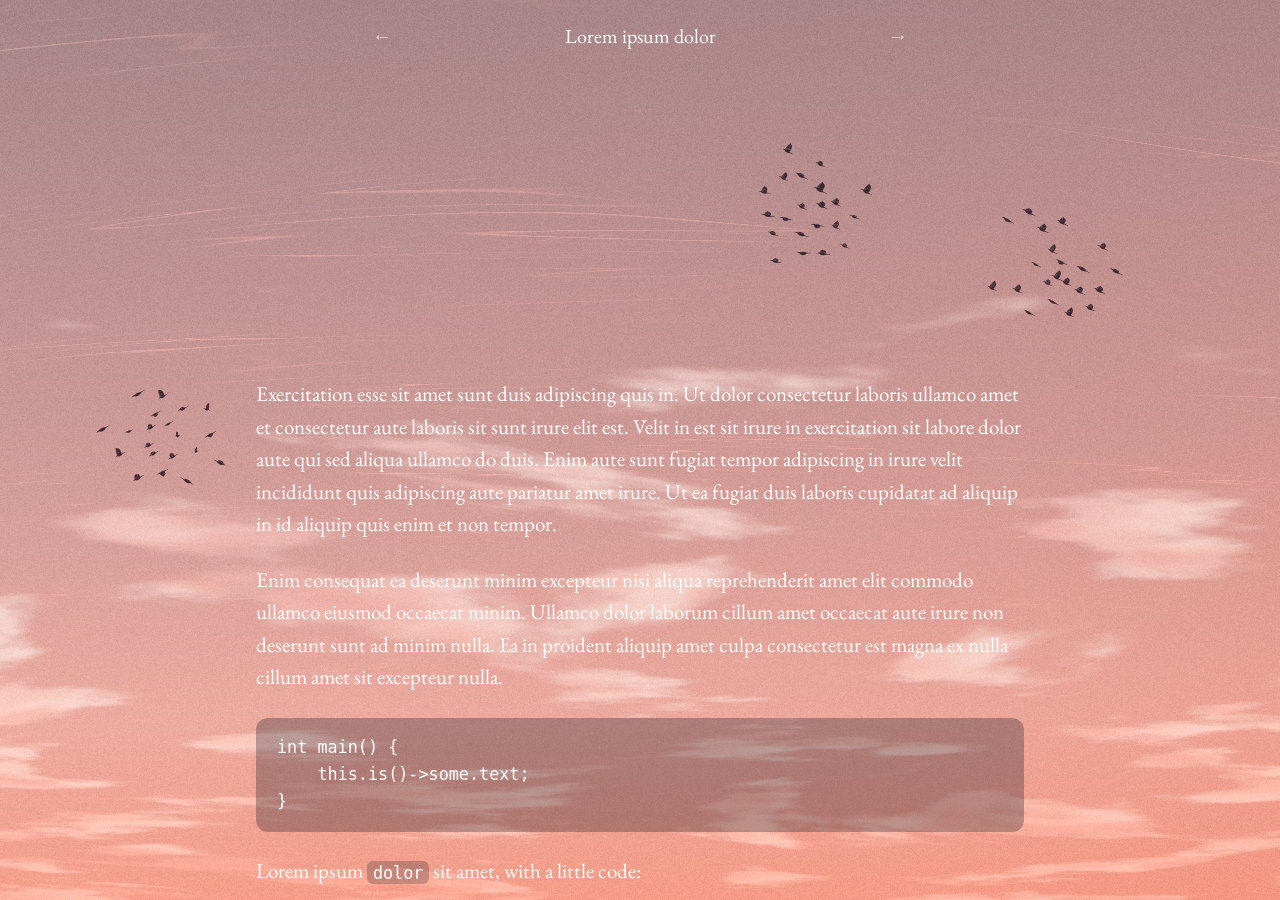
==== blog/index.html @ acec7a1c "Deploy portfolio-v2 jjkg07/portfolio-v2@3bf7c4ef46c7df747ea9081cf899281e33604df8" ====
<!DOCTYPE html><html lang="en" data-astro-cid-ly3yutsw><head><meta charset="utf-8"><meta name="viewport" content="width=device-width, initial-scale=1, viewport-fit=cover"><meta name="color-scheme" content="light dark"><link rel="icon" type="image/svg+xml" href="/favicon.svg"><!-- "Add to Home Screen" opens full-screen, drawing under a translucent status bar --><link rel="manifest" href="/manifest.webmanifest"><link rel="apple-touch-icon" href="/apple-touch-icon.png"><meta name="mobile-web-app-capable" content="yes"><meta name="apple-mobile-web-app-capable" content="yes"><meta name="apple-mobile-web-app-status-bar-style" content="black-translucent"><meta name="apple-mobile-web-app-title" content="Jasper"><style>@font-face{font-family:"EB Garamond-7cb38077329c6163";src:url("/_astro/fonts/41de22eb71a1934d.woff2") format("woff2");font-display:swap;unicode-range:U+0000-00FF,U+0131,U+0152-0153,U+02BB-02BC,U+02C6,U+02DA,U+02DC,U+0304,U+0308,U+0329,U+2000-206F,U+20AC,U+2122,U+2191,U+2193,U+2212,U+2215,U+FEFF,U+FFFD;font-weight:400 800;font-style:normal;}@font-face{font-family:"EB Garamond-7cb38077329c6163";src:url("/_astro/fonts/c1935e98715289b3.woff2") format("woff2");font-display:swap;unicode-range:U+0000-00FF,U+0131,U+0152-0153,U+02BB-02BC,U+02C6,U+02DA,U+02DC,U+0304,U+0308,U+0329,U+2000-206F,U+20AC,U+2122,U+2191,U+2193,U+2212,U+2215,U+FEFF,U+FFFD;font-weight:400 800;font-style:italic;}@font-face{font-family:"EB Garamond-7cb38077329c6163 fallback: Times New Roman";src:local("Times New Roman");font-display:swap;font-weight:400 800;font-style:normal;size-adjust:94.7692%;ascent-override:106.2581%;descent-override:31.4448%;line-gap-override:0%;}@font-face{font-family:"EB Garamond-7cb38077329c6163 fallback: Times New Roman";src:local("Times New Roman");font-display:swap;font-weight:400 800;font-style:italic;size-adjust:94.7692%;ascent-override:106.2581%;descent-override:31.4448%;line-gap-override:0%;}:root{--font-garamond:"EB Garamond-7cb38077329c6163","EB Garamond-7cb38077329c6163 fallback: Times New Roman",Georgia,serif;}</style><link rel="preload" href="/_astro/fonts/41de22eb71a1934d.woff2" as="font" type="font/woff2" crossorigin><link rel="preload" href="/_astro/fonts/c1935e98715289b3.woff2" as="font" type="font/woff2" crossorigin><title>Lorem ipsum dolor · Jasper</title><!-- pages swap in place, so the sky keeps running underneath the blog --><meta name="astro-view-transitions-enabled" content="true"><meta name="astro-view-transitions-fallback" content="animate"><script type="module" src="/_astro/ClientRouter.astro_astro_type_script_index_0_lang.CKq7OsbX.js"></script><link rel="stylesheet" href="/_astro/Blog.B3PLvsw6.css"><style>@keyframes astroFadeInOut{0%{opacity:1}to{opacity:0}}@keyframes astroFadeIn{0%{opacity:0;mix-blend-mode:plus-lighter}to{opacity:1;mix-blend-mode:plus-lighter}}@keyframes astroFadeOut{0%{opacity:1;mix-blend-mode:plus-lighter}to{opacity:0;mix-blend-mode:plus-lighter}}@keyframes astroSlideFromRight{0%{transform:translate(100%)}}@keyframes astroSlideFromLeft{0%{transform:translate(-100%)}}@keyframes astroSlideToRight{to{transform:translate(100%)}}@keyframes astroSlideToLeft{to{transform:translate(-100%)}}@media (prefers-reduced-motion){::view-transition-group(*),::view-transition-old(*),::view-transition-new(*),[data-astro-transition-scope]{animation:none!important}}.astro-route-announcer{clip:rect(0 0 0 0);clip-path:inset(50%);white-space:nowrap;width:1px;height:1px;position:absolute;top:0;left:0;overflow:hidden}:root{--bg:255 255 255;--fg:0 0 0;--cloud:128 128 128;--tuck:0px}@media (pointer:coarse){:root{--tuck:80px}}@media (display-mode:standalone){:root{--tuck:0px}}@media (prefers-color-scheme:dark){:root{--bg:0 0 0;--fg:255 255 255;--cloud:156 156 156}}*,:before,:after{box-sizing:border-box;margin:0}html,body{overscroll-behavior:none;height:100%;overflow:hidden}body{height:calc(100lvh + 2 * var(--tuck));background:var(--sky-top,rgb(var(--bg)));color:rgb(var(--fg));touch-action:none;-webkit-font-smoothing:antialiased;font-family:ui-monospace,SF Mono,Menlo,monospace;position:relative}#scene{width:100%;height:100%;display:block;position:absolute;inset:0}.knobs{z-index:10;background:rgb(var(--bg));border:1px solid rgb(var(--fg));user-select:none;gap:.875rem;max-height:calc(100dvh - 2rem);padding:.625rem .75rem;font-size:.6875rem;display:grid;position:fixed;top:1rem;right:1rem;overflow-y:auto}.knobs section{gap:.375rem;display:grid}.knobs label{grid-template-columns:4.5rem 8rem 2.75rem;align-items:center;gap:.5rem;display:grid}.knobs input{accent-color:rgb(var(--fg))}.knobs output{text-align:right;font-variant-numeric:tabular-nums}.knobs-actions{gap:.5rem;margin-top:.25rem;display:flex}.knobs-tip{z-index:11;background:rgb(var(--fg));max-width:16rem;color:rgb(var(--bg));pointer-events:none;padding:.375rem .5rem;font-size:.6875rem;line-height:1.4;position:fixed}.knobs button{font:inherit;color:inherit;border:1px solid rgb(var(--fg));cursor:pointer;background:0 0;padding:.125rem .5rem}.home[data-astro-cid-ly3yutsw]{pointer-events:none;text-align:center;color:#fff;font-family:var(--font-garamond);place-content:center;justify-items:center;gap:1.25rem;display:grid;position:fixed;inset:0}.reading[data-astro-cid-ly3yutsw] .home[data-astro-cid-ly3yutsw]{visibility:hidden}h1[data-astro-cid-ly3yutsw]{user-select:none;font-size:1.5rem;font-weight:400}nav[data-astro-cid-ly3yutsw]{flex-direction:column;align-items:center;gap:.375rem;font-size:1.125rem;display:flex}a[data-astro-cid-ly3yutsw]{color:inherit;pointer-events:auto;text-decoration:none;position:relative}a[data-astro-cid-ly3yutsw]:after{content:"";transform-origin:100%;background:currentColor;height:1px;transition:transform .3s cubic-bezier(.65,0,.35,1);position:absolute;bottom:.0625rem;left:0;right:0;transform:scaleX(0)}a[data-astro-cid-ly3yutsw]:hover:after,a[data-astro-cid-ly3yutsw]:focus-visible:after{transform-origin:0;transform:scaleX(1)}a[data-astro-cid-ly3yutsw]:focus-visible{outline:none}
</style></head><body class="reading" data-astro-cid-ly3yutsw><canvas data-astro-transition-persist="astro-kggd7stt-1" id="scene" aria-hidden="true" data-astro-cid-ly3yutsw></canvas><main class="home" inert data-astro-cid-ly3yutsw><h1 data-astro-cid-ly3yutsw>Hi, I'm Jasper</h1><nav data-astro-cid-ly3yutsw><a href="/blog" data-astro-cid-ly3yutsw>Blog</a><a href="/about" data-astro-cid-ly3yutsw>About</a></nav></main><div class="blog" data-astro-cid-63zyyhnh><div class="scroller" data-astro-cid-63zyyhnh><article data-astro-cid-63zyyhnh><p>Exercitation esse sit amet sunt duis adipiscing quis in. Ut dolor consectetur laboris ullamco amet et consectetur aute laboris sit sunt irure elit est. Velit in est sit irure in exercitation sit labore dolor aute qui sed aliqua ullamco do duis. Enim aute sunt fugiat tempor adipiscing in irure velit incididunt quis adipiscing aute pariatur amet irure. Ut ea fugiat duis laboris cupidatat ad aliquip in id aliquip quis enim et non tempor.</p>
<p>Enim consequat ea deserunt minim excepteur nisi aliqua reprehenderit amet elit commodo ullamco eiusmod occaecat minim. Ullamco dolor laborum cillum amet occaecat aute irure non deserunt sunt ad minim nulla. Ea in proident aliquip amet culpa consectetur est magna ex nulla cillum amet sit excepteur nulla.</p>
<pre class="language-c++" data-language="c++"><code class="language-c++">int main() {
    this.is()-&gt;some.text;
}</code></pre>
<p>Lorem ipsum <code>dolor</code> sit amet, with a little code:</p>
<pre class="language-ts" data-language="ts"><code class="language-ts"><span class="token comment">// eases toward the target hour, then holds</span>
<span class="token keyword">export</span> <span class="token keyword">function</span> <span class="token function">sweep</span><span class="token punctuation">(</span>from<span class="token operator">:</span> <span class="token builtin">number</span><span class="token punctuation">,</span> to<span class="token operator">:</span> <span class="token builtin">number</span><span class="token punctuation">,</span> rate <span class="token operator">=</span> <span class="token number">0.42</span><span class="token punctuation">)</span> <span class="token punctuation">{</span>
  <span class="token keyword">let</span> left <span class="token operator">=</span> <span class="token punctuation">(</span><span class="token punctuation">(</span><span class="token punctuation">(</span>to <span class="token operator">-</span> from<span class="token punctuation">)</span> <span class="token operator">%</span> <span class="token number">24</span><span class="token punctuation">)</span> <span class="token operator">+</span> <span class="token number">24</span><span class="token punctuation">)</span> <span class="token operator">%</span> <span class="token number">24</span><span class="token punctuation">;</span>
  <span class="token keyword">return</span> <span class="token punctuation">(</span>dt<span class="token operator">:</span> <span class="token builtin">number</span><span class="token punctuation">)</span> <span class="token operator">=&gt;</span> <span class="token punctuation">{</span>
    left <span class="token operator">=</span> Math<span class="token punctuation">.</span><span class="token function">max</span><span class="token punctuation">(</span><span class="token number">0</span><span class="token punctuation">,</span> left <span class="token operator">-</span> dt <span class="token operator">*</span> rate<span class="token punctuation">)</span><span class="token punctuation">;</span>
    <span class="token keyword">return</span> <span class="token template-string"><span class="token template-punctuation string">`</span><span class="token interpolation"><span class="token interpolation-punctuation punctuation">${</span><span class="token punctuation">(</span>to <span class="token operator">-</span> left<span class="token punctuation">)</span><span class="token punctuation">.</span><span class="token function">toFixed</span><span class="token punctuation">(</span><span class="token number">2</span><span class="token punctuation">)</span><span class="token interpolation-punctuation punctuation">}</span></span><span class="token string">h</span><span class="token template-punctuation string">`</span></span><span class="token punctuation">;</span>
  <span class="token punctuation">}</span><span class="token punctuation">;</span>
<span class="token punctuation">}</span></code></pre>
<pre class="language-css" data-language="css"><code class="language-css"><span class="token selector">.blog pre</span> <span class="token punctuation">{</span>
  <span class="token property">border-radius</span><span class="token punctuation">:</span> 0.75rem<span class="token punctuation">;</span>
  <span class="token property">background</span><span class="token punctuation">:</span> <span class="token function">rgb</span><span class="token punctuation">(</span>12 16 30 / 0.28<span class="token punctuation">)</span><span class="token punctuation">;</span>
<span class="token punctuation">}</span></code></pre>
<p>Sunt nisi aliqua pariatur nostrud deserunt cillum veniam ipsum est aliquip veniam eiusmod voluptate elit ea sit. Aliqua sed sint et exercitation exercitation anim officia ea consectetur eiusmod nisi exercitation aute magna deserunt sed sunt laboris. Pariatur ullamco veniam fugiat deserunt nostrud laborum labore do consectetur tempor. Cillum labore lorem ea culpa in tempor dolore aliqua lorem. Duis quis voluptate irure ad est sed nulla qui commodo est voluptate esse. Mollit officia cupidatat est officia fugiat proident aute exercitation exercitation exercitation exercitation adipiscing ex? Incididunt amet ut nisi eiusmod elit minim.</p>
<p>Lorem irure do duis adipiscing est quis voluptate. Officia ut voluptate nostrud do velit dolore laborum. Quis ex elit elit qui ea aliquip ex ex enim consectetur do adipiscing sint minim sint.</p>
<p>Eiusmod consequat ipsum ut est est consequat quis do nulla duis anim ipsum occaecat consequat enim esse officia. Qui dolore consequat quis anim eiusmod veniam cupidatat labore duis duis cupidatat commodo minim velit labore voluptate proident. Et sunt exercitation sint proident labore incididunt consequat ea veniam excepteur ipsum ipsum non magna ex dolore incididunt nulla. Nisi proident id excepteur veniam laborum quis consectetur labore adipiscing labore ex. Ut ex voluptate mollit voluptate culpa lorem ex anim esse veniam proident. Elit anim nostrud non pariatur occaecat incididunt ex deserunt tempor laboris non velit minim consectetur proident est?</p>
<h2 id="exercitation-sint-est">Exercitation sint est</h2>
<p>Eiusmod eiusmod sed ipsum do in mollit aliquip proident esse do voluptate sunt reprehenderit ex cillum id veniam. Aute sed ipsum lorem proident excepteur esse adipiscing consequat sint id sed laboris officia incididunt. Dolore ut aliqua commodo et occaecat in.</p>
<p>Ullamco culpa sed sit anim sint veniam mollit aliquip cillum in sunt mollit consequat ullamco. Duis do consequat commodo ipsum officia nisi cupidatat tempor. Cupidatat proident do tempor do ex voluptate. Sit ad fugiat consequat consequat aute ex non cupidatat adipiscing deserunt aute sit et incididunt. Cupidatat adipiscing commodo nisi aute ipsum occaecat.</p>
<p>Voluptate commodo reprehenderit commodo incididunt nulla magna nisi commodo duis proident ex. Nulla consequat deserunt deserunt est id dolore id aute mollit. Sed ullamco elit exercitation nisi ad amet cillum et laboris amet ut cillum enim. Do est pariatur esse cillum quis do dolore deserunt sed laborum aliquip labore sint est adipiscing exercitation deserunt ea. Culpa labore eiusmod pariatur laboris commodo exercitation minim ullamco incididunt veniam ad consectetur excepteur quis ipsum minim. Nisi pariatur ipsum nostrud minim consequat voluptate aliqua commodo laborum amet elit anim non.</p>
<p>Dolore magna dolor mollit cupidatat tempor magna occaecat. Qui anim fugiat sunt est dolore exercitation do duis anim commodo irure ea. Magna sit proident nulla tempor laboris mollit amet.</p>
<p>Consectetur proident dolore consectetur reprehenderit qui labore amet dolore officia elit aliquip lorem minim aute ullamco id. Sed dolor consequat pariatur et est elit eiusmod dolore sit tempor incididunt id enim velit enim. Ut aliqua nisi commodo fugiat tempor magna veniam proident ipsum dolore dolor lorem ipsum excepteur commodo aute incididunt commodo?</p>
<h2 id="id-nisi">Id nisi</h2>
<p>Sunt esse laboris cillum ea duis culpa deserunt exercitation commodo enim nulla ut labore minim incididunt culpa. Veniam sit culpa sed lorem amet velit sint deserunt dolore laboris eiusmod sit. Culpa nostrud officia commodo cillum aliqua reprehenderit et nulla aliqua dolor aliquip tempor eiusmod magna nisi lorem.</p>
<p>Aute ad et dolor laborum deserunt enim ut veniam tempor lorem minim? Ex magna commodo esse incididunt et commodo cupidatat. Dolore sunt consectetur do exercitation in dolor exercitation. Enim velit labore consectetur in laborum consequat qui occaecat do cillum. Occaecat ad excepteur ea do aliqua excepteur voluptate esse do dolor sunt culpa.</p>
<p>Nulla proident commodo sed anim consequat occaecat commodo irure culpa sunt proident ipsum sunt fugiat in proident mollit. Ipsum dolor sed velit quis laborum adipiscing nostrud? Sit velit ipsum velit duis fugiat et ea dolore lorem aliquip proident amet sint id. Consectetur cillum consequat amet sint sint ex dolore proident amet qui dolore et excepteur occaecat. Sint esse aliquip ea qui nostrud amet ex anim fugiat. Dolor voluptate velit esse incididunt amet reprehenderit do minim dolore esse sint nulla enim voluptate irure sed lorem ex.</p>
<p>Fugiat adipiscing nulla ut fugiat ea aliqua pariatur consequat aliqua aliquip? Cupidatat elit mollit aute incididunt enim consectetur id ex ipsum aliqua aliquip amet sunt. Magna nostrud ut anim est id ut amet in consectetur do sint consequat dolore. Reprehenderit sunt velit commodo magna deserunt elit pariatur quis. Mollit deserunt ea exercitation ipsum eiusmod lorem est ea fugiat nisi exercitation enim excepteur. Veniam nostrud ad elit culpa minim lorem ad occaecat minim culpa exercitation elit.</p>
</article></div><header data-astro-cid-63zyyhnh><a class="arrow" href="/blog/consectetur-adipiscing" aria-label="Older: Consectetur adipiscing" data-astro-cid-63zyyhnh>←</a><button class="title" aria-expanded="false" aria-controls="posts" data-astro-cid-63zyyhnh>Lorem ipsum dolor</button><a class="arrow" href="/blog/quis-nostrud" aria-label="Newer: Quis nostrud exercitation" data-astro-cid-63zyyhnh>→</a></header><nav id="posts" aria-label="Other posts" inert data-astro-cid-63zyyhnh><div class="line" aria-hidden="true" data-astro-cid-63zyyhnh></div><div class="drop" data-astro-cid-63zyyhnh><ul data-astro-cid-63zyyhnh><li data-astro-cid-63zyyhnh><a href="/blog/consectetur-adipiscing" data-astro-cid-63zyyhnh>Consectetur adipiscing</a></li><li data-astro-cid-63zyyhnh><a href="/blog/sed-do-eiusmod" data-astro-cid-63zyyhnh>Sed do eiusmod tempor</a></li><li data-astro-cid-63zyyhnh><a href="/blog/ut-enim-ad-minim" data-astro-cid-63zyyhnh>Ut enim ad minim</a></li><li data-astro-cid-63zyyhnh><a href="/blog/ut-enim-ad-minim-copy" data-astro-cid-63zyyhnh>Ut enim ad minim</a></li><li data-astro-cid-63zyyhnh><a href="/blog/ut-enim-ad-minim-copy-2" data-astro-cid-63zyyhnh>Ut enim ad minim</a></li><li data-astro-cid-63zyyhnh><a href="/blog/ut-enim-ad-minim-copy-3" data-astro-cid-63zyyhnh>Ut enim ad minim</a></li><li data-astro-cid-63zyyhnh><a href="/blog/ut-enim-ad-minim-copy-4" data-astro-cid-63zyyhnh>Ut enim ad minim</a></li><li data-astro-cid-63zyyhnh><a href="/blog/duis-aute-irure" data-astro-cid-63zyyhnh>Duis aute irure</a></li><li data-astro-cid-63zyyhnh><a href="/blog/excepteur-sint" data-astro-cid-63zyyhnh>Excepteur sint occaecat</a></li><li data-astro-cid-63zyyhnh><a href="/blog/quis-nostrud" data-astro-cid-63zyyhnh>Quis nostrud exercitation</a></li></ul></div><div class="line" aria-hidden="true" data-astro-cid-63zyyhnh></div></nav></div><script type="module" src="/_astro/Blog.astro_astro_type_script_index_0_lang.DgPdsSaa.js"></script><script type="module" src="/_astro/Sky.astro_astro_type_script_index_0_lang.D_AyKFFN.js"></script></body></html>
---- _astro/Blog.B3PLvsw6.css ----
.blog[data-astro-cid-63zyyhnh]{--ink:255 255 255;--bar:4.5rem;--column:51rem;z-index:1;color:rgb(var(--ink));font-family:var(--font-garamond);position:fixed;inset:0}.scroller[data-astro-cid-63zyyhnh]{overscroll-behavior:contain;touch-action:pan-y;scrollbar-width:none;position:absolute;inset:0;overflow-y:auto}.scroller[data-astro-cid-63zyyhnh]::-webkit-scrollbar{display:none}article[data-astro-cid-63zyyhnh]{max-width:var(--column);text-wrap:pretty;margin:0 auto;padding:42vh 1.5rem 50vh;font-size:1.3125rem;line-height:1.55}article[data-astro-cid-63zyyhnh] :is(p,h2,h3)+:is(p,h2,h3){margin-top:1.1em}article[data-astro-cid-63zyyhnh] h2{font-size:1.5rem;font-style:italic;font-weight:500;margin-top:2em!important}article[data-astro-cid-63zyyhnh] a{color:inherit;text-underline-offset:.2em}article[data-astro-cid-63zyyhnh] :is(pre,code){font-family:ui-monospace,SF Mono,Menlo,monospace;font-size:.8em;line-height:1.6}article[data-astro-cid-63zyyhnh] :not(pre)>code{background:#0c101e38;border-radius:.35em;padding:.1em .35em}article[data-astro-cid-63zyyhnh] pre{tab-size:2;background:#0c101e47;border-radius:.75rem;margin:1.4em 0;padding:1em 1.25em;overflow-x:auto}article[data-astro-cid-63zyyhnh] pre code{font-size:inherit}article[data-astro-cid-63zyyhnh] .token:is(.comment,.prolog,.doctype,.cdata){color:#a9b0c4;font-style:italic}article[data-astro-cid-63zyyhnh] .token:is(.punctuation,.operator){color:#d9dce8}article[data-astro-cid-63zyyhnh] .token:is(.keyword,.atrule,.important,.rule){color:#ffb3c8}article[data-astro-cid-63zyyhnh] .token:is(.string,.char,.attr-value,.regex,.template-string){color:#b8f0d0}article[data-astro-cid-63zyyhnh] .token:is(.function,.class-name,.selector){color:#a9d4ff}article[data-astro-cid-63zyyhnh] .token:is(.number,.boolean,.constant,.symbol,.unit){color:#ffd2a8}article[data-astro-cid-63zyyhnh] .token:is(.property,.attr-name,.tag,.builtin,.variable){color:#d8c4ff}@property --hole{syntax:"<number>";inherits:false;initial-value:0}.scroller[data-astro-cid-63zyyhnh]{--under-bar:calc(var(--bar) + env(safe-area-inset-top));mask-image:linear-gradient(transparent calc(var(--under-bar) - 1rem), #000 calc(var(--under-bar) + 1.5rem));transition:--hole .22s cubic-bezier(.65,0,.35,1) .25s}.scroller[data-astro-cid-63zyyhnh].parted{--hole:1;transition-delay:0s}.scroller[data-astro-cid-63zyyhnh].holed{mask-image:linear-gradient(transparent calc(var(--under-bar) - 1rem), #000 calc(var(--under-bar) + 1.5rem)), linear-gradient(#000 calc(var(--hole-top) - 4px), rgb(0 0 0/calc(1 - var(--hole))) var(--hole-top), rgb(0 0 0/calc(1 - var(--hole))) var(--hole-bottom), #000 var(--hole-bottom));mask-composite:intersect}header[data-astro-cid-63zyyhnh]{z-index:2;height:var(--bar);padding-top:env(safe-area-inset-top);box-sizing:content-box;grid-template-columns:1fr minmax(0,min(26rem,100vw - 8rem)) 1fr;align-items:center;column-gap:clamp(.5rem,3vw,2rem);font-size:1.25rem;display:grid;position:absolute;inset:0 0 auto}.arrow[data-astro-cid-63zyyhnh]:first-child{justify-self:end}.arrow[data-astro-cid-63zyyhnh]:last-child{justify-self:start}header[data-astro-cid-63zyyhnh] [data-astro-cid-63zyyhnh]:is(a,button){font:inherit;color:inherit;cursor:pointer;background:0 0;border:0;padding:.25rem .5rem;text-decoration:none}.arrow[data-astro-cid-63zyyhnh]{opacity:.6;transition:opacity .2s}.arrow[data-astro-cid-63zyyhnh]:hover,.arrow[data-astro-cid-63zyyhnh]:focus-visible{opacity:1}.title[data-astro-cid-63zyyhnh]{text-overflow:ellipsis;white-space:nowrap;justify-self:center;max-width:100%;overflow:hidden}.blog[data-astro-cid-63zyyhnh] [data-astro-cid-63zyyhnh]:focus-visible{outline:1px solid rgb(var(--ink) / .6);outline-offset:2px}#posts[data-astro-cid-63zyyhnh]{--ease:cubic-bezier(.65, 0, .35, 1);z-index:1;top:calc(var(--bar) + env(safe-area-inset-top));width:min(var(--column), 100%);box-sizing:border-box;transition:grid-template-rows .25s var(--ease);grid-template-rows:auto 0fr auto;align-content:start;margin:0 auto;padding:0 1.5rem;display:grid;position:absolute;left:0;right:0}#posts[data-astro-cid-63zyyhnh].open{grid-template-rows:auto 1fr auto;transition-delay:.22s}#posts[data-astro-cid-63zyyhnh]:not(.open){pointer-events:none}#posts[data-astro-cid-63zyyhnh] .line[data-astro-cid-63zyyhnh]{background:rgb(var(--ink) / .85);height:1px;transition:transform .22s var(--ease) .25s;margin-bottom:-1px;transform:scaleX(0)}#posts[data-astro-cid-63zyyhnh].open .line[data-astro-cid-63zyyhnh]{transition-delay:0s;transform:none}.drop[data-astro-cid-63zyyhnh]{min-height:0;overflow:hidden}#posts[data-astro-cid-63zyyhnh] ul[data-astro-cid-63zyyhnh]{--fade:.5rem;padding:var(--fade) 0;box-sizing:border-box;overscroll-behavior:contain;touch-action:pan-y;scrollbar-width:none;text-align:center;max-height:33dvh;mask-image:linear-gradient(transparent, #000 var(--fade), #000 calc(100% - var(--fade)), transparent);margin:0;list-style:none;overflow-y:auto}#posts[data-astro-cid-63zyyhnh] ul[data-astro-cid-63zyyhnh]::-webkit-scrollbar{display:none}#posts[data-astro-cid-63zyyhnh] a[data-astro-cid-63zyyhnh]{color:inherit;text-wrap:balance;opacity:.75;padding:.35rem 0;font-size:1.125rem;text-decoration:none;transition:opacity .2s;display:block}#posts[data-astro-cid-63zyyhnh] a[data-astro-cid-63zyyhnh]:hover,#posts[data-astro-cid-63zyyhnh] a[data-astro-cid-63zyyhnh]:focus-visible{opacity:1}#posts[data-astro-cid-63zyyhnh] a[data-astro-cid-63zyyhnh]:focus-visible{outline-offset:-1px}@media (prefers-reduced-motion:reduce){#posts[data-astro-cid-63zyyhnh],#posts[data-astro-cid-63zyyhnh].open{opacity:0;grid-template-rows:auto 1fr auto;transition:opacity .2s}#posts[data-astro-cid-63zyyhnh].open{opacity:1}#posts[data-astro-cid-63zyyhnh] .line[data-astro-cid-63zyyhnh]{transition:none;transform:none}.scroller[data-astro-cid-63zyyhnh],.scroller[data-astro-cid-63zyyhnh].parted{transition:--hole .2s}}
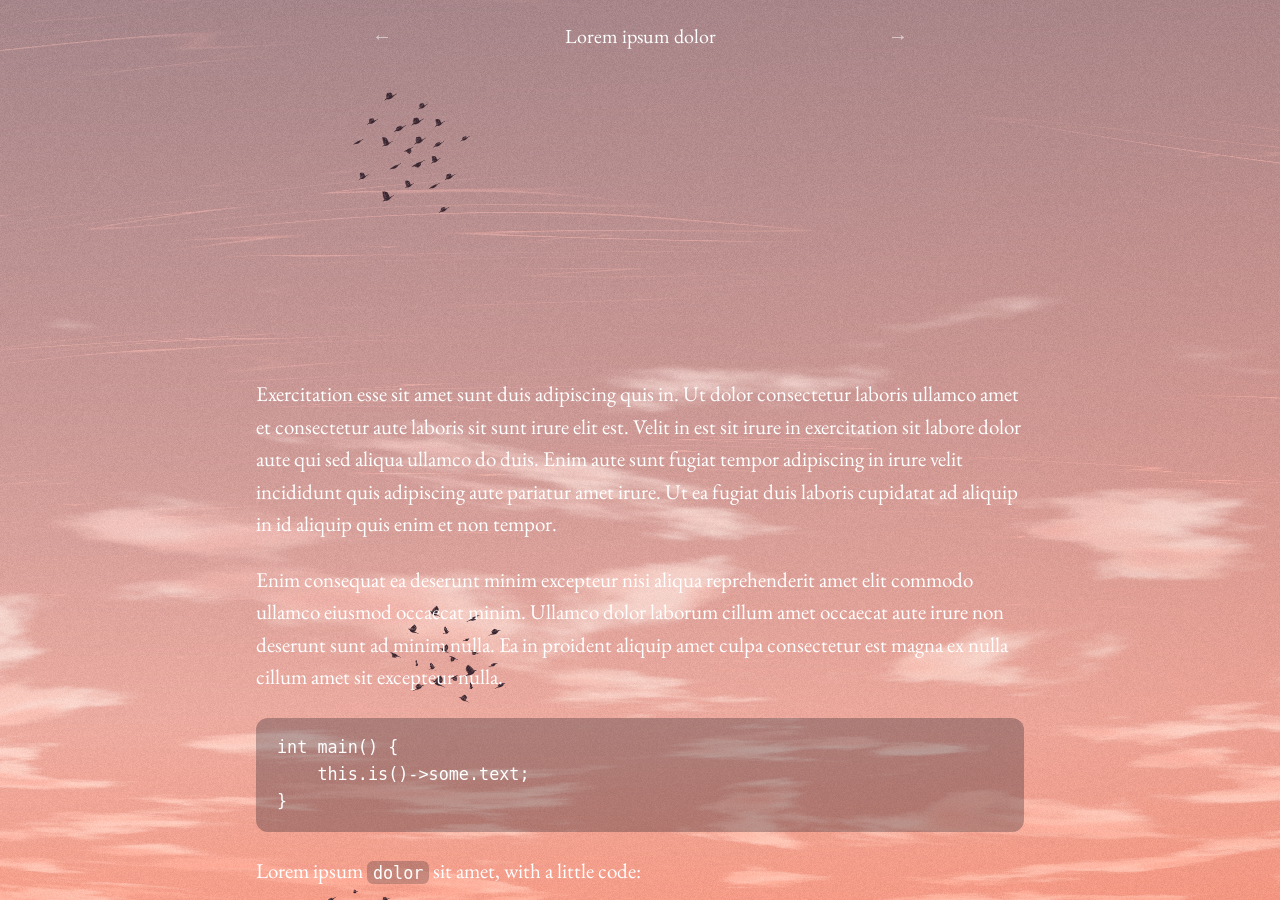
==== commit aafb6e6f: "Deploy portfolio-v2 jjkg07/portfolio-v2@18fcbc99075c4e268df2853966a72e29a40bef64" ====
--- a/blog/index.html
+++ b/blog/index.html
@@ -1,5 +1,6 @@
-<!DOCTYPE html><html lang="en" data-astro-cid-ly3yutsw><head><meta charset="utf-8"><meta name="viewport" content="width=device-width, initial-scale=1, viewport-fit=cover"><meta name="color-scheme" content="light dark"><link rel="icon" type="image/svg+xml" href="/favicon.svg"><!-- "Add to Home Screen" opens full-screen, drawing under a translucent status bar --><link rel="manifest" href="/manifest.webmanifest"><link rel="apple-touch-icon" href="/apple-touch-icon.png"><meta name="mobile-web-app-capable" content="yes"><meta name="apple-mobile-web-app-capable" content="yes"><meta name="apple-mobile-web-app-status-bar-style" content="black-translucent"><meta name="apple-mobile-web-app-title" content="Jasper"><style>@font-face{font-family:"EB Garamond-7cb38077329c6163";src:url("/_astro/fonts/41de22eb71a1934d.woff2") format("woff2");font-display:swap;unicode-range:U+0000-00FF,U+0131,U+0152-0153,U+02BB-02BC,U+02C6,U+02DA,U+02DC,U+0304,U+0308,U+0329,U+2000-206F,U+20AC,U+2122,U+2191,U+2193,U+2212,U+2215,U+FEFF,U+FFFD;font-weight:400 800;font-style:normal;}@font-face{font-family:"EB Garamond-7cb38077329c6163";src:url("/_astro/fonts/c1935e98715289b3.woff2") format("woff2");font-display:swap;unicode-range:U+0000-00FF,U+0131,U+0152-0153,U+02BB-02BC,U+02C6,U+02DA,U+02DC,U+0304,U+0308,U+0329,U+2000-206F,U+20AC,U+2122,U+2191,U+2193,U+2212,U+2215,U+FEFF,U+FFFD;font-weight:400 800;font-style:italic;}@font-face{font-family:"EB Garamond-7cb38077329c6163 fallback: Times New Roman";src:local("Times New Roman");font-display:swap;font-weight:400 800;font-style:normal;size-adjust:94.7692%;ascent-override:106.2581%;descent-override:31.4448%;line-gap-override:0%;}@font-face{font-family:"EB Garamond-7cb38077329c6163 fallback: Times New Roman";src:local("Times New Roman");font-display:swap;font-weight:400 800;font-style:italic;size-adjust:94.7692%;ascent-override:106.2581%;descent-override:31.4448%;line-gap-override:0%;}:root{--font-garamond:"EB Garamond-7cb38077329c6163","EB Garamond-7cb38077329c6163 fallback: Times New Roman",Georgia,serif;}</style><link rel="preload" href="/_astro/fonts/41de22eb71a1934d.woff2" as="font" type="font/woff2" crossorigin><link rel="preload" href="/_astro/fonts/c1935e98715289b3.woff2" as="font" type="font/woff2" crossorigin><title>Lorem ipsum dolor · Jasper</title><!-- pages swap in place, so the sky keeps running underneath the blog --><meta name="astro-view-transitions-enabled" content="true"><meta name="astro-view-transitions-fallback" content="animate"><script type="module" src="/_astro/ClientRouter.astro_astro_type_script_index_0_lang.CKq7OsbX.js"></script><link rel="stylesheet" href="/_astro/Blog.B3PLvsw6.css"><style>@keyframes astroFadeInOut{0%{opacity:1}to{opacity:0}}@keyframes astroFadeIn{0%{opacity:0;mix-blend-mode:plus-lighter}to{opacity:1;mix-blend-mode:plus-lighter}}@keyframes astroFadeOut{0%{opacity:1;mix-blend-mode:plus-lighter}to{opacity:0;mix-blend-mode:plus-lighter}}@keyframes astroSlideFromRight{0%{transform:translate(100%)}}@keyframes astroSlideFromLeft{0%{transform:translate(-100%)}}@keyframes astroSlideToRight{to{transform:translate(100%)}}@keyframes astroSlideToLeft{to{transform:translate(-100%)}}@media (prefers-reduced-motion){::view-transition-group(*),::view-transition-old(*),::view-transition-new(*),[data-astro-transition-scope]{animation:none!important}}.astro-route-announcer{clip:rect(0 0 0 0);clip-path:inset(50%);white-space:nowrap;width:1px;height:1px;position:absolute;top:0;left:0;overflow:hidden}:root{--bg:255 255 255;--fg:0 0 0;--cloud:128 128 128;--tuck:0px}@media (pointer:coarse){:root{--tuck:80px}}@media (display-mode:standalone){:root{--tuck:0px}}@media (prefers-color-scheme:dark){:root{--bg:0 0 0;--fg:255 255 255;--cloud:156 156 156}}*,:before,:after{box-sizing:border-box;margin:0}html,body{overscroll-behavior:none;height:100%;overflow:hidden}body{height:calc(100lvh + 2 * var(--tuck));background:var(--sky-top,rgb(var(--bg)));color:rgb(var(--fg));touch-action:none;-webkit-font-smoothing:antialiased;font-family:ui-monospace,SF Mono,Menlo,monospace;position:relative}#scene{width:100%;height:100%;display:block;position:absolute;inset:0}.knobs{z-index:10;background:rgb(var(--bg));border:1px solid rgb(var(--fg));user-select:none;gap:.875rem;max-height:calc(100dvh - 2rem);padding:.625rem .75rem;font-size:.6875rem;display:grid;position:fixed;top:1rem;right:1rem;overflow-y:auto}.knobs section{gap:.375rem;display:grid}.knobs label{grid-template-columns:4.5rem 8rem 2.75rem;align-items:center;gap:.5rem;display:grid}.knobs input{accent-color:rgb(var(--fg))}.knobs output{text-align:right;font-variant-numeric:tabular-nums}.knobs-actions{gap:.5rem;margin-top:.25rem;display:flex}.knobs-tip{z-index:11;background:rgb(var(--fg));max-width:16rem;color:rgb(var(--bg));pointer-events:none;padding:.375rem .5rem;font-size:.6875rem;line-height:1.4;position:fixed}.knobs button{font:inherit;color:inherit;border:1px solid rgb(var(--fg));cursor:pointer;background:0 0;padding:.125rem .5rem}.home[data-astro-cid-ly3yutsw]{pointer-events:none;text-align:center;color:#fff;font-family:var(--font-garamond);place-content:center;justify-items:center;gap:1.25rem;display:grid;position:fixed;inset:0}.reading[data-astro-cid-ly3yutsw] .home[data-astro-cid-ly3yutsw]{visibility:hidden}h1[data-astro-cid-ly3yutsw]{user-select:none;font-size:1.5rem;font-weight:400}nav[data-astro-cid-ly3yutsw]{flex-direction:column;align-items:center;gap:.375rem;font-size:1.125rem;display:flex}a[data-astro-cid-ly3yutsw]{color:inherit;pointer-events:auto;text-decoration:none;position:relative}a[data-astro-cid-ly3yutsw]:after{content:"";transform-origin:100%;background:currentColor;height:1px;transition:transform .3s cubic-bezier(.65,0,.35,1);position:absolute;bottom:.0625rem;left:0;right:0;transform:scaleX(0)}a[data-astro-cid-ly3yutsw]:hover:after,a[data-astro-cid-ly3yutsw]:focus-visible:after{transform-origin:0;transform:scaleX(1)}a[data-astro-cid-ly3yutsw]:focus-visible{outline:none}
-</style></head><body class="reading" data-astro-cid-ly3yutsw><canvas data-astro-transition-persist="astro-kggd7stt-1" id="scene" aria-hidden="true" data-astro-cid-ly3yutsw></canvas><main class="home" inert data-astro-cid-ly3yutsw><h1 data-astro-cid-ly3yutsw>Hi, I'm Jasper</h1><nav data-astro-cid-ly3yutsw><a href="/blog" data-astro-cid-ly3yutsw>Blog</a><a href="/about" data-astro-cid-ly3yutsw>About</a></nav></main><div class="blog" data-astro-cid-63zyyhnh><div class="scroller" data-astro-cid-63zyyhnh><article data-astro-cid-63zyyhnh><p>Exercitation esse sit amet sunt duis adipiscing quis in. Ut dolor consectetur laboris ullamco amet et consectetur aute laboris sit sunt irure elit est. Velit in est sit irure in exercitation sit labore dolor aute qui sed aliqua ullamco do duis. Enim aute sunt fugiat tempor adipiscing in irure velit incididunt quis adipiscing aute pariatur amet irure. Ut ea fugiat duis laboris cupidatat ad aliquip in id aliquip quis enim et non tempor.</p>
+<!DOCTYPE html><html lang="en" data-astro-cid-ly3yutsw><head><meta charset="utf-8"><meta name="viewport" content="width=device-width, initial-scale=1, viewport-fit=cover"><meta name="color-scheme" content="light dark"><link rel="icon" type="image/svg+xml" href="/favicon.svg"><!-- "Add to Home Screen" opens full-screen, drawing under a translucent status bar --><link rel="manifest" href="/manifest.webmanifest"><link rel="apple-touch-icon" href="/apple-touch-icon.png"><meta name="mobile-web-app-capable" content="yes"><meta name="apple-mobile-web-app-capable" content="yes"><meta name="apple-mobile-web-app-status-bar-style" content="black-translucent"><meta name="apple-mobile-web-app-title" content="Jasper"><style>@font-face{font-family:"EB Garamond-7cb38077329c6163";src:url("/_astro/fonts/41de22eb71a1934d.woff2") format("woff2");font-display:swap;unicode-range:U+0000-00FF,U+0131,U+0152-0153,U+02BB-02BC,U+02C6,U+02DA,U+02DC,U+0304,U+0308,U+0329,U+2000-206F,U+20AC,U+2122,U+2191,U+2193,U+2212,U+2215,U+FEFF,U+FFFD;font-weight:400 800;font-style:normal;}@font-face{font-family:"EB Garamond-7cb38077329c6163";src:url("/_astro/fonts/c1935e98715289b3.woff2") format("woff2");font-display:swap;unicode-range:U+0000-00FF,U+0131,U+0152-0153,U+02BB-02BC,U+02C6,U+02DA,U+02DC,U+0304,U+0308,U+0329,U+2000-206F,U+20AC,U+2122,U+2191,U+2193,U+2212,U+2215,U+FEFF,U+FFFD;font-weight:400 800;font-style:italic;}@font-face{font-family:"EB Garamond-7cb38077329c6163 fallback: Times New Roman";src:local("Times New Roman");font-display:swap;font-weight:400 800;font-style:normal;size-adjust:94.7692%;ascent-override:106.2581%;descent-override:31.4448%;line-gap-override:0%;}@font-face{font-family:"EB Garamond-7cb38077329c6163 fallback: Times New Roman";src:local("Times New Roman");font-display:swap;font-weight:400 800;font-style:italic;size-adjust:94.7692%;ascent-override:106.2581%;descent-override:31.4448%;line-gap-override:0%;}:root{--font-garamond:"EB Garamond-7cb38077329c6163","EB Garamond-7cb38077329c6163 fallback: Times New Roman",Georgia,serif;}</style><link rel="preload" href="/_astro/fonts/41de22eb71a1934d.woff2" as="font" type="font/woff2" crossorigin><link rel="preload" href="/_astro/fonts/c1935e98715289b3.woff2" as="font" type="font/woff2" crossorigin><title>Lorem ipsum dolor · Jasper</title><!-- pages swap in place, so the sky keeps running underneath the blog --><meta name="astro-view-transitions-enabled" content="true"><meta name="astro-view-transitions-fallback" content="animate"><script type="module" src="/_astro/ClientRouter.astro_astro_type_script_index_0_lang.CKq7OsbX.js"></script><style>.reading-sheet{--ink:255 255 255;--bar:4.5rem;z-index:1;color:rgb(var(--ink));font-family:var(--font-garamond);position:fixed;inset:0}.reading-sheet .scroller{--under-bar:calc(var(--bar) + env(safe-area-inset-top));overscroll-behavior:contain;touch-action:pan-y;scrollbar-width:none;mask-image:linear-gradient(transparent calc(var(--under-bar) - 1rem), #000 calc(var(--under-bar) + 1.5rem));position:absolute;inset:0;overflow-y:auto}.reading-sheet .scroller::-webkit-scrollbar{display:none}.reading-sheet article{max-width:var(--column);padding:var(--article-padding);text-wrap:pretty;margin:0 auto;font-size:1.3125rem;line-height:1.55}.reading-sheet header{z-index:2;height:var(--bar);padding-top:env(safe-area-inset-top);box-sizing:content-box;display:grid;position:absolute;inset:0 0 auto}
+@keyframes astroFadeInOut{0%{opacity:1}to{opacity:0}}@keyframes astroFadeIn{0%{opacity:0;mix-blend-mode:plus-lighter}to{opacity:1;mix-blend-mode:plus-lighter}}@keyframes astroFadeOut{0%{opacity:1;mix-blend-mode:plus-lighter}to{opacity:0;mix-blend-mode:plus-lighter}}@keyframes astroSlideFromRight{0%{transform:translate(100%)}}@keyframes astroSlideFromLeft{0%{transform:translate(-100%)}}@keyframes astroSlideToRight{to{transform:translate(100%)}}@keyframes astroSlideToLeft{to{transform:translate(-100%)}}@media (prefers-reduced-motion){::view-transition-group(*),::view-transition-old(*),::view-transition-new(*),[data-astro-transition-scope]{animation:none!important}}.astro-route-announcer{clip:rect(0 0 0 0);clip-path:inset(50%);white-space:nowrap;width:1px;height:1px;position:absolute;top:0;left:0;overflow:hidden}:root{--bg:255 255 255;--fg:0 0 0;--cloud:128 128 128;--tuck:0px}@media (pointer:coarse){:root{--tuck:80px}}@media (display-mode:standalone){:root{--tuck:0px}}@media (prefers-color-scheme:dark){:root{--bg:0 0 0;--fg:255 255 255;--cloud:156 156 156}}*,:before,:after{box-sizing:border-box;margin:0}html,body{overscroll-behavior:none;height:100%;overflow:hidden}body{height:calc(100lvh + 2 * var(--tuck));background:var(--sky-top,rgb(var(--bg)));color:rgb(var(--fg));touch-action:none;-webkit-font-smoothing:antialiased;font-family:ui-monospace,SF Mono,Menlo,monospace;position:relative}#scene{width:100%;height:100%;display:block;position:absolute;inset:0}.knobs{z-index:10;background:rgb(var(--bg));border:1px solid rgb(var(--fg));user-select:none;gap:.875rem;max-height:calc(100dvh - 2rem);padding:.625rem .75rem;font-size:.6875rem;display:grid;position:fixed;top:1rem;right:1rem;overflow-y:auto}.knobs section{gap:.375rem;display:grid}.knobs label{grid-template-columns:4.5rem 8rem 2.75rem;align-items:center;gap:.5rem;display:grid}.knobs input{accent-color:rgb(var(--fg))}.knobs output{text-align:right;font-variant-numeric:tabular-nums}.knobs-actions{gap:.5rem;margin-top:.25rem;display:flex}.knobs-tip{z-index:11;background:rgb(var(--fg));max-width:16rem;color:rgb(var(--bg));pointer-events:none;padding:.375rem .5rem;font-size:.6875rem;line-height:1.4;position:fixed}.knobs button{font:inherit;color:inherit;border:1px solid rgb(var(--fg));cursor:pointer;background:0 0;padding:.125rem .5rem}.home[data-astro-cid-ly3yutsw]{pointer-events:none;text-align:center;color:#fff;font-family:var(--font-garamond);place-content:center;justify-items:center;gap:1.25rem;display:grid;position:fixed;inset:0}.reading[data-astro-cid-ly3yutsw] .home[data-astro-cid-ly3yutsw]{visibility:hidden}h1[data-astro-cid-ly3yutsw]{user-select:none;font-size:1.5rem;font-weight:400}nav[data-astro-cid-ly3yutsw]{flex-direction:column;align-items:center;gap:.375rem;font-size:1.125rem;display:flex}a[data-astro-cid-ly3yutsw]{color:inherit;pointer-events:auto;text-decoration:none;position:relative}a[data-astro-cid-ly3yutsw]:after{content:"";transform-origin:100%;background:currentColor;height:1px;transition:transform .3s cubic-bezier(.65,0,.35,1);position:absolute;bottom:.0625rem;left:0;right:0;transform:scaleX(0)}a[data-astro-cid-ly3yutsw]:hover:after,a[data-astro-cid-ly3yutsw]:focus-visible:after{transform-origin:0;transform:scaleX(1)}a[data-astro-cid-ly3yutsw]:focus-visible{outline:none}
+</style><link rel="stylesheet" href="/_astro/Blog.DD8aP-q1.css"></head><body class="reading" data-astro-cid-ly3yutsw><canvas data-astro-transition-persist="astro-kggd7stt-1" id="scene" aria-hidden="true" data-astro-cid-ly3yutsw></canvas><main class="home" inert data-astro-cid-ly3yutsw><h1 data-astro-cid-ly3yutsw>Hi, I'm Jasper</h1><nav data-astro-cid-ly3yutsw><a href="/blog" data-astro-cid-ly3yutsw>Blog</a><a href="/about" data-astro-cid-ly3yutsw>About</a></nav></main><div class="blog reading-sheet" data-astro-cid-63zyyhnh><div class="scroller" data-astro-cid-63zyyhnh><article data-astro-cid-63zyyhnh><p>Exercitation esse sit amet sunt duis adipiscing quis in. Ut dolor consectetur laboris ullamco amet et consectetur aute laboris sit sunt irure elit est. Velit in est sit irure in exercitation sit labore dolor aute qui sed aliqua ullamco do duis. Enim aute sunt fugiat tempor adipiscing in irure velit incididunt quis adipiscing aute pariatur amet irure. Ut ea fugiat duis laboris cupidatat ad aliquip in id aliquip quis enim et non tempor.</p>
 <p>Enim consequat ea deserunt minim excepteur nisi aliqua reprehenderit amet elit commodo ullamco eiusmod occaecat minim. Ullamco dolor laborum cillum amet occaecat aute irure non deserunt sunt ad minim nulla. Ea in proident aliquip amet culpa consectetur est magna ex nulla cillum amet sit excepteur nulla.</p>
 <pre class="language-c++" data-language="c++"><code class="language-c++">int main() {
     this.is()-&gt;some.text;
--- a/_astro/Blog.DD8aP-q1.css
+++ b/_astro/Blog.DD8aP-q1.css
@@ -0,0 +1 @@
+.blog[data-astro-cid-63zyyhnh]{--column:51rem;--article-padding:42vh 1.5rem 50vh}article[data-astro-cid-63zyyhnh] :is(p,h2,h3)+:is(p,h2,h3){margin-top:1.1em}article[data-astro-cid-63zyyhnh] h2{font-size:1.5rem;font-style:italic;font-weight:500;margin-top:2em!important}article[data-astro-cid-63zyyhnh] a{color:inherit;text-underline-offset:.2em}article[data-astro-cid-63zyyhnh] :is(pre,code){font-family:ui-monospace,SF Mono,Menlo,monospace;font-size:.8em;line-height:1.6}article[data-astro-cid-63zyyhnh] :not(pre)>code{background:#0c101e38;border-radius:.35em;padding:.1em .35em}article[data-astro-cid-63zyyhnh] pre{tab-size:2;background:#0c101e47;border-radius:.75rem;margin:1.4em 0;padding:1em 1.25em;overflow-x:auto}article[data-astro-cid-63zyyhnh] pre code{font-size:inherit}article[data-astro-cid-63zyyhnh] .token:is(.comment,.prolog,.doctype,.cdata){color:#a9b0c4;font-style:italic}article[data-astro-cid-63zyyhnh] .token:is(.punctuation,.operator){color:#d9dce8}article[data-astro-cid-63zyyhnh] .token:is(.keyword,.atrule,.important,.rule){color:#ffb3c8}article[data-astro-cid-63zyyhnh] .token:is(.string,.char,.attr-value,.regex,.template-string){color:#b8f0d0}article[data-astro-cid-63zyyhnh] .token:is(.function,.class-name,.selector){color:#a9d4ff}article[data-astro-cid-63zyyhnh] .token:is(.number,.boolean,.constant,.symbol,.unit){color:#ffd2a8}article[data-astro-cid-63zyyhnh] .token:is(.property,.attr-name,.tag,.builtin,.variable){color:#d8c4ff}@property --hole{syntax:"<number>";inherits:false;initial-value:0}.scroller[data-astro-cid-63zyyhnh]{transition:--hole .22s cubic-bezier(.65,0,.35,1) .25s}.scroller[data-astro-cid-63zyyhnh].parted{--hole:1;transition-delay:0s}.scroller[data-astro-cid-63zyyhnh].holed{mask-image:linear-gradient(transparent calc(var(--under-bar) - 1rem), #000 calc(var(--under-bar) + 1.5rem)), linear-gradient(#000 calc(var(--hole-top) - 4px), rgb(0 0 0/calc(1 - var(--hole))) var(--hole-top), rgb(0 0 0/calc(1 - var(--hole))) var(--hole-bottom), #000 var(--hole-bottom));mask-composite:intersect}header[data-astro-cid-63zyyhnh]{grid-template-columns:1fr minmax(0,min(26rem,100vw - 8rem)) 1fr;align-items:center;column-gap:clamp(.5rem,3vw,2rem);font-size:1.25rem}.arrow[data-astro-cid-63zyyhnh]:first-child{justify-self:end}.arrow[data-astro-cid-63zyyhnh]:last-child{justify-self:start}header[data-astro-cid-63zyyhnh] [data-astro-cid-63zyyhnh]:is(a,button){font:inherit;color:inherit;cursor:pointer;background:0 0;border:0;padding:.25rem .5rem;text-decoration:none}.arrow[data-astro-cid-63zyyhnh]{opacity:.6;transition:opacity .2s}.arrow[data-astro-cid-63zyyhnh]:hover,.arrow[data-astro-cid-63zyyhnh]:focus-visible{opacity:1}.title[data-astro-cid-63zyyhnh]{text-overflow:ellipsis;white-space:nowrap;justify-self:center;max-width:100%;overflow:hidden}.blog[data-astro-cid-63zyyhnh] [data-astro-cid-63zyyhnh]:focus-visible{outline:1px solid rgb(var(--ink) / .6);outline-offset:2px}#posts[data-astro-cid-63zyyhnh]{--ease:cubic-bezier(.65, 0, .35, 1);z-index:1;top:calc(var(--bar) + env(safe-area-inset-top));width:min(var(--column), 100%);box-sizing:border-box;transition:grid-template-rows .25s var(--ease);grid-template-rows:auto 0fr auto;align-content:start;margin:0 auto;padding:0 1.5rem;display:grid;position:absolute;left:0;right:0}#posts[data-astro-cid-63zyyhnh].open{grid-template-rows:auto 1fr auto;transition-delay:.22s}#posts[data-astro-cid-63zyyhnh]:not(.open){pointer-events:none}#posts[data-astro-cid-63zyyhnh] .line[data-astro-cid-63zyyhnh]{background:rgb(var(--ink) / .85);height:1px;transition:transform .22s var(--ease) .25s;margin-bottom:-1px;transform:scaleX(0)}#posts[data-astro-cid-63zyyhnh].open .line[data-astro-cid-63zyyhnh]{transition-delay:0s;transform:none}.drop[data-astro-cid-63zyyhnh]{min-height:0;overflow:hidden}#posts[data-astro-cid-63zyyhnh] ul[data-astro-cid-63zyyhnh]{--fade:.5rem;padding:var(--fade) 0;box-sizing:border-box;overscroll-behavior:contain;touch-action:pan-y;scrollbar-width:none;text-align:center;max-height:33dvh;mask-image:linear-gradient(transparent, #000 var(--fade), #000 calc(100% - var(--fade)), transparent);margin:0;list-style:none;overflow-y:auto}#posts[data-astro-cid-63zyyhnh] ul[data-astro-cid-63zyyhnh]::-webkit-scrollbar{display:none}#posts[data-astro-cid-63zyyhnh] a[data-astro-cid-63zyyhnh]{color:inherit;text-wrap:balance;opacity:.75;padding:.35rem 0;font-size:1.125rem;text-decoration:none;transition:opacity .2s;display:block}#posts[data-astro-cid-63zyyhnh] a[data-astro-cid-63zyyhnh]:hover,#posts[data-astro-cid-63zyyhnh] a[data-astro-cid-63zyyhnh]:focus-visible{opacity:1}#posts[data-astro-cid-63zyyhnh] a[data-astro-cid-63zyyhnh]:focus-visible{outline-offset:-1px}@media (prefers-reduced-motion:reduce){#posts[data-astro-cid-63zyyhnh],#posts[data-astro-cid-63zyyhnh].open{opacity:0;grid-template-rows:auto 1fr auto;transition:opacity .2s}#posts[data-astro-cid-63zyyhnh].open{opacity:1}#posts[data-astro-cid-63zyyhnh] .line[data-astro-cid-63zyyhnh]{transition:none;transform:none}.scroller[data-astro-cid-63zyyhnh],.scroller[data-astro-cid-63zyyhnh].parted{transition:--hole .2s}}
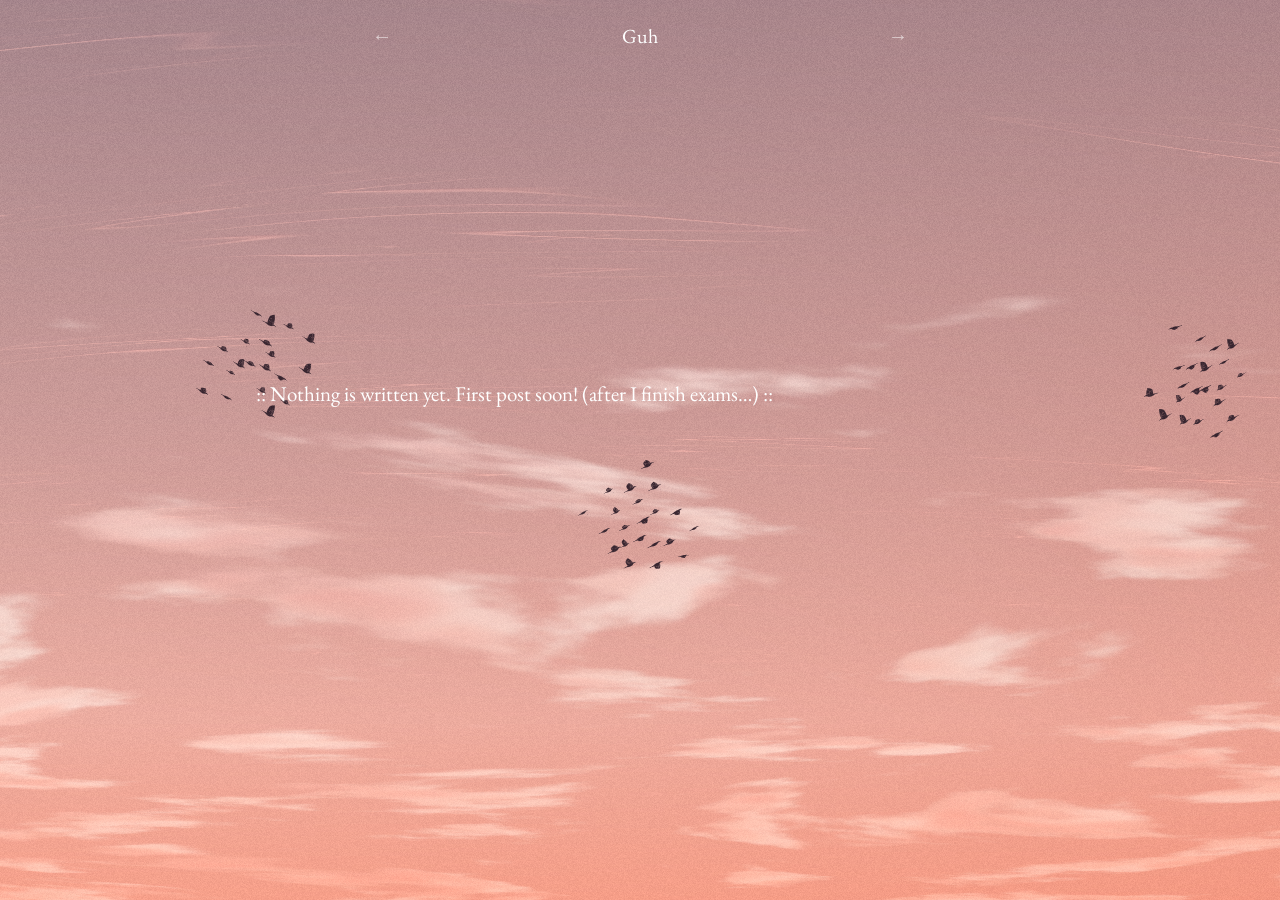
==== commit c27f141e: "Deploy portfolio-v2 jjkg07/blog@babe94f8c7ca00705224f2e27ae24fa1aa734f0c" ====
--- a/blog/index.html
+++ b/blog/index.html
@@ -1,35 +1,4 @@
-<!DOCTYPE html><html lang="en" data-astro-cid-ly3yutsw><head><meta charset="utf-8"><meta name="viewport" content="width=device-width, initial-scale=1, viewport-fit=cover"><meta name="color-scheme" content="light dark"><link rel="icon" type="image/svg+xml" href="/favicon.svg"><!-- "Add to Home Screen" opens full-screen, drawing under a translucent status bar --><link rel="manifest" href="/manifest.webmanifest"><link rel="apple-touch-icon" href="/apple-touch-icon.png"><meta name="mobile-web-app-capable" content="yes"><meta name="apple-mobile-web-app-capable" content="yes"><meta name="apple-mobile-web-app-status-bar-style" content="black-translucent"><meta name="apple-mobile-web-app-title" content="Jasper"><style>@font-face{font-family:"EB Garamond-7cb38077329c6163";src:url("/_astro/fonts/41de22eb71a1934d.woff2") format("woff2");font-display:swap;unicode-range:U+0000-00FF,U+0131,U+0152-0153,U+02BB-02BC,U+02C6,U+02DA,U+02DC,U+0304,U+0308,U+0329,U+2000-206F,U+20AC,U+2122,U+2191,U+2193,U+2212,U+2215,U+FEFF,U+FFFD;font-weight:400 800;font-style:normal;}@font-face{font-family:"EB Garamond-7cb38077329c6163";src:url("/_astro/fonts/c1935e98715289b3.woff2") format("woff2");font-display:swap;unicode-range:U+0000-00FF,U+0131,U+0152-0153,U+02BB-02BC,U+02C6,U+02DA,U+02DC,U+0304,U+0308,U+0329,U+2000-206F,U+20AC,U+2122,U+2191,U+2193,U+2212,U+2215,U+FEFF,U+FFFD;font-weight:400 800;font-style:italic;}@font-face{font-family:"EB Garamond-7cb38077329c6163 fallback: Times New Roman";src:local("Times New Roman");font-display:swap;font-weight:400 800;font-style:normal;size-adjust:94.7692%;ascent-override:106.2581%;descent-override:31.4448%;line-gap-override:0%;}@font-face{font-family:"EB Garamond-7cb38077329c6163 fallback: Times New Roman";src:local("Times New Roman");font-display:swap;font-weight:400 800;font-style:italic;size-adjust:94.7692%;ascent-override:106.2581%;descent-override:31.4448%;line-gap-override:0%;}:root{--font-garamond:"EB Garamond-7cb38077329c6163","EB Garamond-7cb38077329c6163 fallback: Times New Roman",Georgia,serif;}</style><link rel="preload" href="/_astro/fonts/41de22eb71a1934d.woff2" as="font" type="font/woff2" crossorigin><link rel="preload" href="/_astro/fonts/c1935e98715289b3.woff2" as="font" type="font/woff2" crossorigin><title>Lorem ipsum dolor · Jasper</title><!-- pages swap in place, so the sky keeps running underneath the blog --><meta name="astro-view-transitions-enabled" content="true"><meta name="astro-view-transitions-fallback" content="animate"><script type="module" src="/_astro/ClientRouter.astro_astro_type_script_index_0_lang.CKq7OsbX.js"></script><style>.reading-sheet{--ink:255 255 255;--bar:4.5rem;z-index:1;color:rgb(var(--ink));font-family:var(--font-garamond);position:fixed;inset:0}.reading-sheet .scroller{--under-bar:calc(var(--bar) + env(safe-area-inset-top));overscroll-behavior:contain;touch-action:pan-y;scrollbar-width:none;mask-image:linear-gradient(transparent calc(var(--under-bar) - 1rem), #000 calc(var(--under-bar) + 1.5rem));position:absolute;inset:0;overflow-y:auto}.reading-sheet .scroller::-webkit-scrollbar{display:none}.reading-sheet article{max-width:var(--column);padding:var(--article-padding);text-wrap:pretty;margin:0 auto;font-size:1.3125rem;line-height:1.55}.reading-sheet header{z-index:2;height:var(--bar);padding-top:env(safe-area-inset-top);box-sizing:content-box;display:grid;position:absolute;inset:0 0 auto}
+<!DOCTYPE html><html lang="en" data-astro-cid-ly3yutsw><head><meta charset="utf-8"><meta name="viewport" content="width=device-width, initial-scale=1, viewport-fit=cover"><meta name="color-scheme" content="light dark"><link rel="icon" type="image/svg+xml" href="/favicon.svg"><!-- "Add to Home Screen" opens full-screen, drawing under a translucent status bar --><link rel="manifest" href="/manifest.webmanifest"><link rel="apple-touch-icon" href="/apple-touch-icon.png"><meta name="mobile-web-app-capable" content="yes"><meta name="apple-mobile-web-app-capable" content="yes"><meta name="apple-mobile-web-app-status-bar-style" content="black-translucent"><meta name="apple-mobile-web-app-title" content="Jasper"><style>@font-face{font-family:"EB Garamond-7cb38077329c6163";src:url("/_astro/fonts/41de22eb71a1934d.woff2") format("woff2");font-display:swap;unicode-range:U+0000-00FF,U+0131,U+0152-0153,U+02BB-02BC,U+02C6,U+02DA,U+02DC,U+0304,U+0308,U+0329,U+2000-206F,U+20AC,U+2122,U+2191,U+2193,U+2212,U+2215,U+FEFF,U+FFFD;font-weight:400 800;font-style:normal;}@font-face{font-family:"EB Garamond-7cb38077329c6163";src:url("/_astro/fonts/c1935e98715289b3.woff2") format("woff2");font-display:swap;unicode-range:U+0000-00FF,U+0131,U+0152-0153,U+02BB-02BC,U+02C6,U+02DA,U+02DC,U+0304,U+0308,U+0329,U+2000-206F,U+20AC,U+2122,U+2191,U+2193,U+2212,U+2215,U+FEFF,U+FFFD;font-weight:400 800;font-style:italic;}@font-face{font-family:"EB Garamond-7cb38077329c6163 fallback: Times New Roman";src:local("Times New Roman");font-display:swap;font-weight:400 800;font-style:normal;size-adjust:94.7692%;ascent-override:106.2581%;descent-override:31.4448%;line-gap-override:0%;}@font-face{font-family:"EB Garamond-7cb38077329c6163 fallback: Times New Roman";src:local("Times New Roman");font-display:swap;font-weight:400 800;font-style:italic;size-adjust:94.7692%;ascent-override:106.2581%;descent-override:31.4448%;line-gap-override:0%;}:root{--font-garamond:"EB Garamond-7cb38077329c6163","EB Garamond-7cb38077329c6163 fallback: Times New Roman",Georgia,serif;}</style><link rel="preload" href="/_astro/fonts/41de22eb71a1934d.woff2" as="font" type="font/woff2" crossorigin><link rel="preload" href="/_astro/fonts/c1935e98715289b3.woff2" as="font" type="font/woff2" crossorigin><title>Guh · Jasper</title><!-- pages swap in place, so the sky keeps running underneath the blog --><meta name="astro-view-transitions-enabled" content="true"><meta name="astro-view-transitions-fallback" content="animate"><script type="module" src="/_astro/ClientRouter.astro_astro_type_script_index_0_lang.CKq7OsbX.js"></script><style>.reading-sheet{--ink:255 255 255;--bar:4.5rem;z-index:1;color:rgb(var(--ink));font-family:var(--font-garamond);position:fixed;inset:0}.reading-sheet .scroller{--under-bar:calc(var(--bar) + env(safe-area-inset-top));overscroll-behavior:contain;touch-action:pan-y;scrollbar-width:none;mask-image:linear-gradient(transparent calc(var(--under-bar) - 1rem), #000 calc(var(--under-bar) + 1.5rem));position:absolute;inset:0;overflow-y:auto}.reading-sheet .scroller::-webkit-scrollbar{display:none}.reading-sheet article{max-width:var(--column);padding:var(--article-padding);text-wrap:pretty;margin:0 auto;font-size:1.3125rem;line-height:1.55}.reading-sheet header{z-index:2;height:var(--bar);padding-top:env(safe-area-inset-top);box-sizing:content-box;display:grid;position:absolute;inset:0 0 auto}
 @keyframes astroFadeInOut{0%{opacity:1}to{opacity:0}}@keyframes astroFadeIn{0%{opacity:0;mix-blend-mode:plus-lighter}to{opacity:1;mix-blend-mode:plus-lighter}}@keyframes astroFadeOut{0%{opacity:1;mix-blend-mode:plus-lighter}to{opacity:0;mix-blend-mode:plus-lighter}}@keyframes astroSlideFromRight{0%{transform:translate(100%)}}@keyframes astroSlideFromLeft{0%{transform:translate(-100%)}}@keyframes astroSlideToRight{to{transform:translate(100%)}}@keyframes astroSlideToLeft{to{transform:translate(-100%)}}@media (prefers-reduced-motion){::view-transition-group(*),::view-transition-old(*),::view-transition-new(*),[data-astro-transition-scope]{animation:none!important}}.astro-route-announcer{clip:rect(0 0 0 0);clip-path:inset(50%);white-space:nowrap;width:1px;height:1px;position:absolute;top:0;left:0;overflow:hidden}:root{--bg:255 255 255;--fg:0 0 0;--cloud:128 128 128;--tuck:0px}@media (pointer:coarse){:root{--tuck:80px}}@media (display-mode:standalone){:root{--tuck:0px}}@media (prefers-color-scheme:dark){:root{--bg:0 0 0;--fg:255 255 255;--cloud:156 156 156}}*,:before,:after{box-sizing:border-box;margin:0}html,body{overscroll-behavior:none;height:100%;overflow:hidden}body{height:calc(100lvh + 2 * var(--tuck));background:var(--sky-top,rgb(var(--bg)));color:rgb(var(--fg));touch-action:none;-webkit-font-smoothing:antialiased;font-family:ui-monospace,SF Mono,Menlo,monospace;position:relative}#scene{width:100%;height:100%;display:block;position:absolute;inset:0}.knobs{z-index:10;background:rgb(var(--bg));border:1px solid rgb(var(--fg));user-select:none;gap:.875rem;max-height:calc(100dvh - 2rem);padding:.625rem .75rem;font-size:.6875rem;display:grid;position:fixed;top:1rem;right:1rem;overflow-y:auto}.knobs section{gap:.375rem;display:grid}.knobs label{grid-template-columns:4.5rem 8rem 2.75rem;align-items:center;gap:.5rem;display:grid}.knobs input{accent-color:rgb(var(--fg))}.knobs output{text-align:right;font-variant-numeric:tabular-nums}.knobs-actions{gap:.5rem;margin-top:.25rem;display:flex}.knobs-tip{z-index:11;background:rgb(var(--fg));max-width:16rem;color:rgb(var(--bg));pointer-events:none;padding:.375rem .5rem;font-size:.6875rem;line-height:1.4;position:fixed}.knobs button{font:inherit;color:inherit;border:1px solid rgb(var(--fg));cursor:pointer;background:0 0;padding:.125rem .5rem}.home[data-astro-cid-ly3yutsw]{pointer-events:none;text-align:center;color:#fff;font-family:var(--font-garamond);place-content:center;justify-items:center;gap:1.25rem;display:grid;position:fixed;inset:0}.reading[data-astro-cid-ly3yutsw] .home[data-astro-cid-ly3yutsw]{visibility:hidden}h1[data-astro-cid-ly3yutsw]{user-select:none;font-size:1.5rem;font-weight:400}nav[data-astro-cid-ly3yutsw]{flex-direction:column;align-items:center;gap:.375rem;font-size:1.125rem;display:flex}a[data-astro-cid-ly3yutsw]{color:inherit;pointer-events:auto;text-decoration:none;position:relative}a[data-astro-cid-ly3yutsw]:after{content:"";transform-origin:100%;background:currentColor;height:1px;transition:transform .3s cubic-bezier(.65,0,.35,1);position:absolute;bottom:.0625rem;left:0;right:0;transform:scaleX(0)}a[data-astro-cid-ly3yutsw]:hover:after,a[data-astro-cid-ly3yutsw]:focus-visible:after{transform-origin:0;transform:scaleX(1)}a[data-astro-cid-ly3yutsw]:focus-visible{outline:none}
-</style><link rel="stylesheet" href="/_astro/Blog.DD8aP-q1.css"></head><body class="reading" data-astro-cid-ly3yutsw><canvas data-astro-transition-persist="astro-kggd7stt-1" id="scene" aria-hidden="true" data-astro-cid-ly3yutsw></canvas><main class="home" inert data-astro-cid-ly3yutsw><h1 data-astro-cid-ly3yutsw>Hi, I'm Jasper</h1><nav data-astro-cid-ly3yutsw><a href="/blog" data-astro-cid-ly3yutsw>Blog</a><a href="/about" data-astro-cid-ly3yutsw>About</a></nav></main><div class="blog reading-sheet" data-astro-cid-63zyyhnh><div class="scroller" data-astro-cid-63zyyhnh><article data-astro-cid-63zyyhnh><p>Exercitation esse sit amet sunt duis adipiscing quis in. Ut dolor consectetur laboris ullamco amet et consectetur aute laboris sit sunt irure elit est. Velit in est sit irure in exercitation sit labore dolor aute qui sed aliqua ullamco do duis. Enim aute sunt fugiat tempor adipiscing in irure velit incididunt quis adipiscing aute pariatur amet irure. Ut ea fugiat duis laboris cupidatat ad aliquip in id aliquip quis enim et non tempor.</p>
-<p>Enim consequat ea deserunt minim excepteur nisi aliqua reprehenderit amet elit commodo ullamco eiusmod occaecat minim. Ullamco dolor laborum cillum amet occaecat aute irure non deserunt sunt ad minim nulla. Ea in proident aliquip amet culpa consectetur est magna ex nulla cillum amet sit excepteur nulla.</p>
-<pre class="language-c++" data-language="c++"><code class="language-c++">int main() {
-    this.is()-&gt;some.text;
-}</code></pre>
-<p>Lorem ipsum <code>dolor</code> sit amet, with a little code:</p>
-<pre class="language-ts" data-language="ts"><code class="language-ts"><span class="token comment">// eases toward the target hour, then holds</span>
-<span class="token keyword">export</span> <span class="token keyword">function</span> <span class="token function">sweep</span><span class="token punctuation">(</span>from<span class="token operator">:</span> <span class="token builtin">number</span><span class="token punctuation">,</span> to<span class="token operator">:</span> <span class="token builtin">number</span><span class="token punctuation">,</span> rate <span class="token operator">=</span> <span class="token number">0.42</span><span class="token punctuation">)</span> <span class="token punctuation">{</span>
-  <span class="token keyword">let</span> left <span class="token operator">=</span> <span class="token punctuation">(</span><span class="token punctuation">(</span><span class="token punctuation">(</span>to <span class="token operator">-</span> from<span class="token punctuation">)</span> <span class="token operator">%</span> <span class="token number">24</span><span class="token punctuation">)</span> <span class="token operator">+</span> <span class="token number">24</span><span class="token punctuation">)</span> <span class="token operator">%</span> <span class="token number">24</span><span class="token punctuation">;</span>
-  <span class="token keyword">return</span> <span class="token punctuation">(</span>dt<span class="token operator">:</span> <span class="token builtin">number</span><span class="token punctuation">)</span> <span class="token operator">=&gt;</span> <span class="token punctuation">{</span>
-    left <span class="token operator">=</span> Math<span class="token punctuation">.</span><span class="token function">max</span><span class="token punctuation">(</span><span class="token number">0</span><span class="token punctuation">,</span> left <span class="token operator">-</span> dt <span class="token operator">*</span> rate<span class="token punctuation">)</span><span class="token punctuation">;</span>
-    <span class="token keyword">return</span> <span class="token template-string"><span class="token template-punctuation string">`</span><span class="token interpolation"><span class="token interpolation-punctuation punctuation">${</span><span class="token punctuation">(</span>to <span class="token operator">-</span> left<span class="token punctuation">)</span><span class="token punctuation">.</span><span class="token function">toFixed</span><span class="token punctuation">(</span><span class="token number">2</span><span class="token punctuation">)</span><span class="token interpolation-punctuation punctuation">}</span></span><span class="token string">h</span><span class="token template-punctuation string">`</span></span><span class="token punctuation">;</span>
-  <span class="token punctuation">}</span><span class="token punctuation">;</span>
-<span class="token punctuation">}</span></code></pre>
-<pre class="language-css" data-language="css"><code class="language-css"><span class="token selector">.blog pre</span> <span class="token punctuation">{</span>
-  <span class="token property">border-radius</span><span class="token punctuation">:</span> 0.75rem<span class="token punctuation">;</span>
-  <span class="token property">background</span><span class="token punctuation">:</span> <span class="token function">rgb</span><span class="token punctuation">(</span>12 16 30 / 0.28<span class="token punctuation">)</span><span class="token punctuation">;</span>
-<span class="token punctuation">}</span></code></pre>
-<p>Sunt nisi aliqua pariatur nostrud deserunt cillum veniam ipsum est aliquip veniam eiusmod voluptate elit ea sit. Aliqua sed sint et exercitation exercitation anim officia ea consectetur eiusmod nisi exercitation aute magna deserunt sed sunt laboris. Pariatur ullamco veniam fugiat deserunt nostrud laborum labore do consectetur tempor. Cillum labore lorem ea culpa in tempor dolore aliqua lorem. Duis quis voluptate irure ad est sed nulla qui commodo est voluptate esse. Mollit officia cupidatat est officia fugiat proident aute exercitation exercitation exercitation exercitation adipiscing ex? Incididunt amet ut nisi eiusmod elit minim.</p>
-<p>Lorem irure do duis adipiscing est quis voluptate. Officia ut voluptate nostrud do velit dolore laborum. Quis ex elit elit qui ea aliquip ex ex enim consectetur do adipiscing sint minim sint.</p>
-<p>Eiusmod consequat ipsum ut est est consequat quis do nulla duis anim ipsum occaecat consequat enim esse officia. Qui dolore consequat quis anim eiusmod veniam cupidatat labore duis duis cupidatat commodo minim velit labore voluptate proident. Et sunt exercitation sint proident labore incididunt consequat ea veniam excepteur ipsum ipsum non magna ex dolore incididunt nulla. Nisi proident id excepteur veniam laborum quis consectetur labore adipiscing labore ex. Ut ex voluptate mollit voluptate culpa lorem ex anim esse veniam proident. Elit anim nostrud non pariatur occaecat incididunt ex deserunt tempor laboris non velit minim consectetur proident est?</p>
-<h2 id="exercitation-sint-est">Exercitation sint est</h2>
-<p>Eiusmod eiusmod sed ipsum do in mollit aliquip proident esse do voluptate sunt reprehenderit ex cillum id veniam. Aute sed ipsum lorem proident excepteur esse adipiscing consequat sint id sed laboris officia incididunt. Dolore ut aliqua commodo et occaecat in.</p>
-<p>Ullamco culpa sed sit anim sint veniam mollit aliquip cillum in sunt mollit consequat ullamco. Duis do consequat commodo ipsum officia nisi cupidatat tempor. Cupidatat proident do tempor do ex voluptate. Sit ad fugiat consequat consequat aute ex non cupidatat adipiscing deserunt aute sit et incididunt. Cupidatat adipiscing commodo nisi aute ipsum occaecat.</p>
-<p>Voluptate commodo reprehenderit commodo incididunt nulla magna nisi commodo duis proident ex. Nulla consequat deserunt deserunt est id dolore id aute mollit. Sed ullamco elit exercitation nisi ad amet cillum et laboris amet ut cillum enim. Do est pariatur esse cillum quis do dolore deserunt sed laborum aliquip labore sint est adipiscing exercitation deserunt ea. Culpa labore eiusmod pariatur laboris commodo exercitation minim ullamco incididunt veniam ad consectetur excepteur quis ipsum minim. Nisi pariatur ipsum nostrud minim consequat voluptate aliqua commodo laborum amet elit anim non.</p>
-<p>Dolore magna dolor mollit cupidatat tempor magna occaecat. Qui anim fugiat sunt est dolore exercitation do duis anim commodo irure ea. Magna sit proident nulla tempor laboris mollit amet.</p>
-<p>Consectetur proident dolore consectetur reprehenderit qui labore amet dolore officia elit aliquip lorem minim aute ullamco id. Sed dolor consequat pariatur et est elit eiusmod dolore sit tempor incididunt id enim velit enim. Ut aliqua nisi commodo fugiat tempor magna veniam proident ipsum dolore dolor lorem ipsum excepteur commodo aute incididunt commodo?</p>
-<h2 id="id-nisi">Id nisi</h2>
-<p>Sunt esse laboris cillum ea duis culpa deserunt exercitation commodo enim nulla ut labore minim incididunt culpa. Veniam sit culpa sed lorem amet velit sint deserunt dolore laboris eiusmod sit. Culpa nostrud officia commodo cillum aliqua reprehenderit et nulla aliqua dolor aliquip tempor eiusmod magna nisi lorem.</p>
-<p>Aute ad et dolor laborum deserunt enim ut veniam tempor lorem minim? Ex magna commodo esse incididunt et commodo cupidatat. Dolore sunt consectetur do exercitation in dolor exercitation. Enim velit labore consectetur in laborum consequat qui occaecat do cillum. Occaecat ad excepteur ea do aliqua excepteur voluptate esse do dolor sunt culpa.</p>
-<p>Nulla proident commodo sed anim consequat occaecat commodo irure culpa sunt proident ipsum sunt fugiat in proident mollit. Ipsum dolor sed velit quis laborum adipiscing nostrud? Sit velit ipsum velit duis fugiat et ea dolore lorem aliquip proident amet sint id. Consectetur cillum consequat amet sint sint ex dolore proident amet qui dolore et excepteur occaecat. Sint esse aliquip ea qui nostrud amet ex anim fugiat. Dolor voluptate velit esse incididunt amet reprehenderit do minim dolore esse sint nulla enim voluptate irure sed lorem ex.</p>
-<p>Fugiat adipiscing nulla ut fugiat ea aliqua pariatur consequat aliqua aliquip? Cupidatat elit mollit aute incididunt enim consectetur id ex ipsum aliqua aliquip amet sunt. Magna nostrud ut anim est id ut amet in consectetur do sint consequat dolore. Reprehenderit sunt velit commodo magna deserunt elit pariatur quis. Mollit deserunt ea exercitation ipsum eiusmod lorem est ea fugiat nisi exercitation enim excepteur. Veniam nostrud ad elit culpa minim lorem ad occaecat minim culpa exercitation elit.</p>
-</article></div><header data-astro-cid-63zyyhnh><a class="arrow" href="/blog/consectetur-adipiscing" aria-label="Older: Consectetur adipiscing" data-astro-cid-63zyyhnh>←</a><button class="title" aria-expanded="false" aria-controls="posts" data-astro-cid-63zyyhnh>Lorem ipsum dolor</button><a class="arrow" href="/blog/quis-nostrud" aria-label="Newer: Quis nostrud exercitation" data-astro-cid-63zyyhnh>→</a></header><nav id="posts" aria-label="Other posts" inert data-astro-cid-63zyyhnh><div class="line" aria-hidden="true" data-astro-cid-63zyyhnh></div><div class="drop" data-astro-cid-63zyyhnh><ul data-astro-cid-63zyyhnh><li data-astro-cid-63zyyhnh><a href="/blog/consectetur-adipiscing" data-astro-cid-63zyyhnh>Consectetur adipiscing</a></li><li data-astro-cid-63zyyhnh><a href="/blog/sed-do-eiusmod" data-astro-cid-63zyyhnh>Sed do eiusmod tempor</a></li><li data-astro-cid-63zyyhnh><a href="/blog/ut-enim-ad-minim" data-astro-cid-63zyyhnh>Ut enim ad minim</a></li><li data-astro-cid-63zyyhnh><a href="/blog/ut-enim-ad-minim-copy" data-astro-cid-63zyyhnh>Ut enim ad minim</a></li><li data-astro-cid-63zyyhnh><a href="/blog/ut-enim-ad-minim-copy-2" data-astro-cid-63zyyhnh>Ut enim ad minim</a></li><li data-astro-cid-63zyyhnh><a href="/blog/ut-enim-ad-minim-copy-3" data-astro-cid-63zyyhnh>Ut enim ad minim</a></li><li data-astro-cid-63zyyhnh><a href="/blog/ut-enim-ad-minim-copy-4" data-astro-cid-63zyyhnh>Ut enim ad minim</a></li><li data-astro-cid-63zyyhnh><a href="/blog/duis-aute-irure" data-astro-cid-63zyyhnh>Duis aute irure</a></li><li data-astro-cid-63zyyhnh><a href="/blog/excepteur-sint" data-astro-cid-63zyyhnh>Excepteur sint occaecat</a></li><li data-astro-cid-63zyyhnh><a href="/blog/quis-nostrud" data-astro-cid-63zyyhnh>Quis nostrud exercitation</a></li></ul></div><div class="line" aria-hidden="true" data-astro-cid-63zyyhnh></div></nav></div><script type="module" src="/_astro/Blog.astro_astro_type_script_index_0_lang.DgPdsSaa.js"></script><script type="module" src="/_astro/Sky.astro_astro_type_script_index_0_lang.D_AyKFFN.js"></script></body></html>+</style><link rel="stylesheet" href="/_astro/Blog.DD8aP-q1.css"></head><body class="reading" data-astro-cid-ly3yutsw><canvas data-astro-transition-persist="astro-kggd7stt-1" id="scene" aria-hidden="true" data-astro-cid-ly3yutsw></canvas><main class="home" inert data-astro-cid-ly3yutsw><h1 data-astro-cid-ly3yutsw>Hi, I'm Jasper</h1><nav data-astro-cid-ly3yutsw><a href="/blog" data-astro-cid-ly3yutsw>Blog</a><a href="/about" data-astro-cid-ly3yutsw>About</a></nav></main><div class="blog reading-sheet" data-astro-cid-63zyyhnh><div class="scroller" data-astro-cid-63zyyhnh><article data-astro-cid-63zyyhnh><p>:: Nothing is written yet. First post soon! (after I finish exams…) ::</p>
+</article></div><header data-astro-cid-63zyyhnh><a class="arrow" href="/blog/guh" aria-label="Older: Guh" data-astro-cid-63zyyhnh>←</a><button class="title" aria-expanded="false" aria-controls="posts" data-astro-cid-63zyyhnh>Guh</button><a class="arrow" href="/blog/guh" aria-label="Newer: Guh" data-astro-cid-63zyyhnh>→</a></header><nav id="posts" aria-label="Other posts" inert data-astro-cid-63zyyhnh><div class="line" aria-hidden="true" data-astro-cid-63zyyhnh></div><div class="drop" data-astro-cid-63zyyhnh><ul data-astro-cid-63zyyhnh></ul></div><div class="line" aria-hidden="true" data-astro-cid-63zyyhnh></div></nav></div><script type="module" src="/_astro/Blog.astro_astro_type_script_index_0_lang.DgPdsSaa.js"></script><script type="module" src="/_astro/Sky.astro_astro_type_script_index_0_lang.D_AyKFFN.js"></script></body></html>
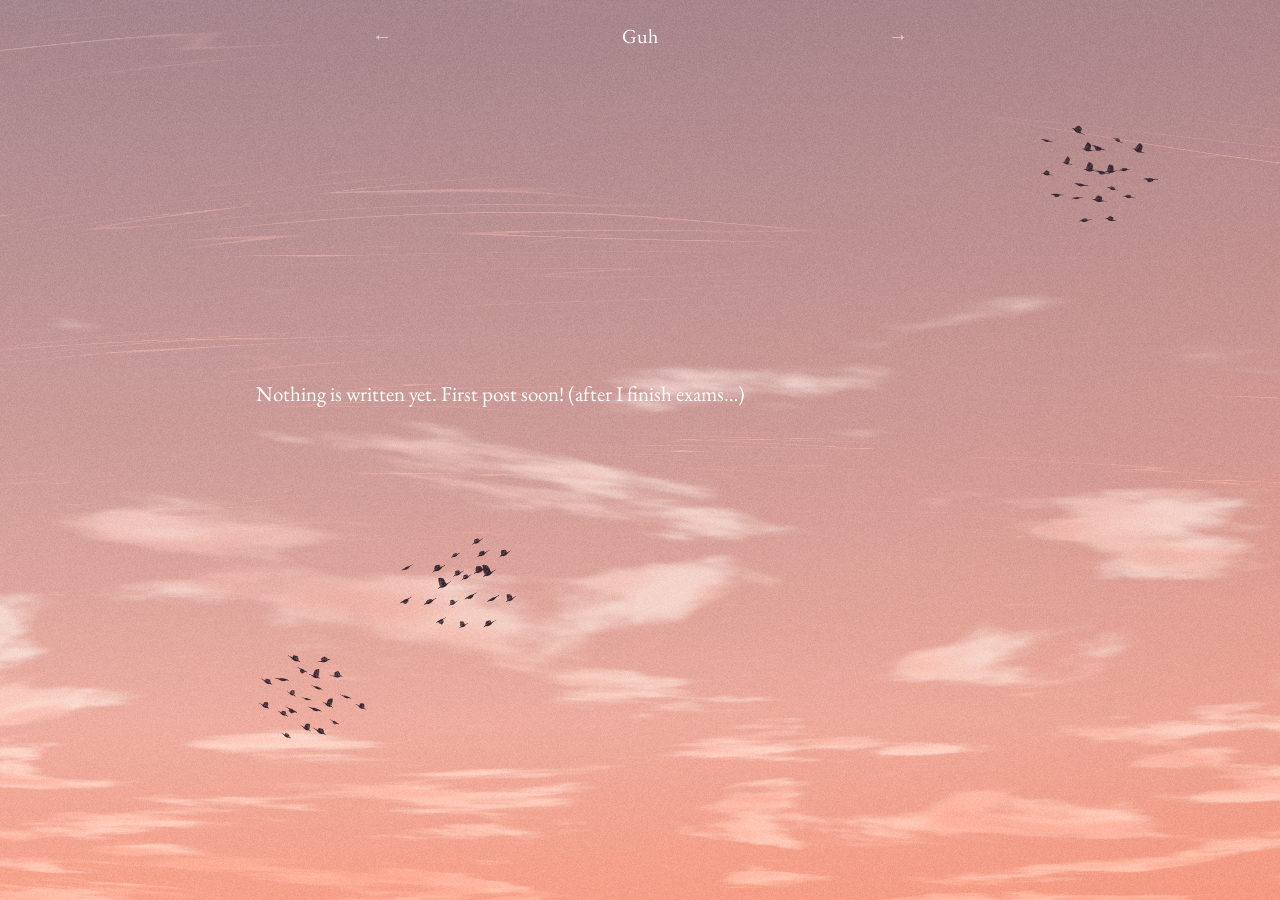
==== commit 1a279eda: "Deploy portfolio-v2 jjkg07/blog@cae6317141f37769bc0b078f33acaf10ad5334ca" ====
--- a/blog/index.html
+++ b/blog/index.html
@@ -1,4 +1,4 @@
 <!DOCTYPE html><html lang="en" data-astro-cid-ly3yutsw><head><meta charset="utf-8"><meta name="viewport" content="width=device-width, initial-scale=1, viewport-fit=cover"><meta name="color-scheme" content="light dark"><link rel="icon" type="image/svg+xml" href="/favicon.svg"><!-- "Add to Home Screen" opens full-screen, drawing under a translucent status bar --><link rel="manifest" href="/manifest.webmanifest"><link rel="apple-touch-icon" href="/apple-touch-icon.png"><meta name="mobile-web-app-capable" content="yes"><meta name="apple-mobile-web-app-capable" content="yes"><meta name="apple-mobile-web-app-status-bar-style" content="black-translucent"><meta name="apple-mobile-web-app-title" content="Jasper"><style>@font-face{font-family:"EB Garamond-7cb38077329c6163";src:url("/_astro/fonts/41de22eb71a1934d.woff2") format("woff2");font-display:swap;unicode-range:U+0000-00FF,U+0131,U+0152-0153,U+02BB-02BC,U+02C6,U+02DA,U+02DC,U+0304,U+0308,U+0329,U+2000-206F,U+20AC,U+2122,U+2191,U+2193,U+2212,U+2215,U+FEFF,U+FFFD;font-weight:400 800;font-style:normal;}@font-face{font-family:"EB Garamond-7cb38077329c6163";src:url("/_astro/fonts/c1935e98715289b3.woff2") format("woff2");font-display:swap;unicode-range:U+0000-00FF,U+0131,U+0152-0153,U+02BB-02BC,U+02C6,U+02DA,U+02DC,U+0304,U+0308,U+0329,U+2000-206F,U+20AC,U+2122,U+2191,U+2193,U+2212,U+2215,U+FEFF,U+FFFD;font-weight:400 800;font-style:italic;}@font-face{font-family:"EB Garamond-7cb38077329c6163 fallback: Times New Roman";src:local("Times New Roman");font-display:swap;font-weight:400 800;font-style:normal;size-adjust:94.7692%;ascent-override:106.2581%;descent-override:31.4448%;line-gap-override:0%;}@font-face{font-family:"EB Garamond-7cb38077329c6163 fallback: Times New Roman";src:local("Times New Roman");font-display:swap;font-weight:400 800;font-style:italic;size-adjust:94.7692%;ascent-override:106.2581%;descent-override:31.4448%;line-gap-override:0%;}:root{--font-garamond:"EB Garamond-7cb38077329c6163","EB Garamond-7cb38077329c6163 fallback: Times New Roman",Georgia,serif;}</style><link rel="preload" href="/_astro/fonts/41de22eb71a1934d.woff2" as="font" type="font/woff2" crossorigin><link rel="preload" href="/_astro/fonts/c1935e98715289b3.woff2" as="font" type="font/woff2" crossorigin><title>Guh · Jasper</title><!-- pages swap in place, so the sky keeps running underneath the blog --><meta name="astro-view-transitions-enabled" content="true"><meta name="astro-view-transitions-fallback" content="animate"><script type="module" src="/_astro/ClientRouter.astro_astro_type_script_index_0_lang.CKq7OsbX.js"></script><style>.reading-sheet{--ink:255 255 255;--bar:4.5rem;z-index:1;color:rgb(var(--ink));font-family:var(--font-garamond);position:fixed;inset:0}.reading-sheet .scroller{--under-bar:calc(var(--bar) + env(safe-area-inset-top));overscroll-behavior:contain;touch-action:pan-y;scrollbar-width:none;mask-image:linear-gradient(transparent calc(var(--under-bar) - 1rem), #000 calc(var(--under-bar) + 1.5rem));position:absolute;inset:0;overflow-y:auto}.reading-sheet .scroller::-webkit-scrollbar{display:none}.reading-sheet article{max-width:var(--column);padding:var(--article-padding);text-wrap:pretty;margin:0 auto;font-size:1.3125rem;line-height:1.55}.reading-sheet header{z-index:2;height:var(--bar);padding-top:env(safe-area-inset-top);box-sizing:content-box;display:grid;position:absolute;inset:0 0 auto}
 @keyframes astroFadeInOut{0%{opacity:1}to{opacity:0}}@keyframes astroFadeIn{0%{opacity:0;mix-blend-mode:plus-lighter}to{opacity:1;mix-blend-mode:plus-lighter}}@keyframes astroFadeOut{0%{opacity:1;mix-blend-mode:plus-lighter}to{opacity:0;mix-blend-mode:plus-lighter}}@keyframes astroSlideFromRight{0%{transform:translate(100%)}}@keyframes astroSlideFromLeft{0%{transform:translate(-100%)}}@keyframes astroSlideToRight{to{transform:translate(100%)}}@keyframes astroSlideToLeft{to{transform:translate(-100%)}}@media (prefers-reduced-motion){::view-transition-group(*),::view-transition-old(*),::view-transition-new(*),[data-astro-transition-scope]{animation:none!important}}.astro-route-announcer{clip:rect(0 0 0 0);clip-path:inset(50%);white-space:nowrap;width:1px;height:1px;position:absolute;top:0;left:0;overflow:hidden}:root{--bg:255 255 255;--fg:0 0 0;--cloud:128 128 128;--tuck:0px}@media (pointer:coarse){:root{--tuck:80px}}@media (display-mode:standalone){:root{--tuck:0px}}@media (prefers-color-scheme:dark){:root{--bg:0 0 0;--fg:255 255 255;--cloud:156 156 156}}*,:before,:after{box-sizing:border-box;margin:0}html,body{overscroll-behavior:none;height:100%;overflow:hidden}body{height:calc(100lvh + 2 * var(--tuck));background:var(--sky-top,rgb(var(--bg)));color:rgb(var(--fg));touch-action:none;-webkit-font-smoothing:antialiased;font-family:ui-monospace,SF Mono,Menlo,monospace;position:relative}#scene{width:100%;height:100%;display:block;position:absolute;inset:0}.knobs{z-index:10;background:rgb(var(--bg));border:1px solid rgb(var(--fg));user-select:none;gap:.875rem;max-height:calc(100dvh - 2rem);padding:.625rem .75rem;font-size:.6875rem;display:grid;position:fixed;top:1rem;right:1rem;overflow-y:auto}.knobs section{gap:.375rem;display:grid}.knobs label{grid-template-columns:4.5rem 8rem 2.75rem;align-items:center;gap:.5rem;display:grid}.knobs input{accent-color:rgb(var(--fg))}.knobs output{text-align:right;font-variant-numeric:tabular-nums}.knobs-actions{gap:.5rem;margin-top:.25rem;display:flex}.knobs-tip{z-index:11;background:rgb(var(--fg));max-width:16rem;color:rgb(var(--bg));pointer-events:none;padding:.375rem .5rem;font-size:.6875rem;line-height:1.4;position:fixed}.knobs button{font:inherit;color:inherit;border:1px solid rgb(var(--fg));cursor:pointer;background:0 0;padding:.125rem .5rem}.home[data-astro-cid-ly3yutsw]{pointer-events:none;text-align:center;color:#fff;font-family:var(--font-garamond);place-content:center;justify-items:center;gap:1.25rem;display:grid;position:fixed;inset:0}.reading[data-astro-cid-ly3yutsw] .home[data-astro-cid-ly3yutsw]{visibility:hidden}h1[data-astro-cid-ly3yutsw]{user-select:none;font-size:1.5rem;font-weight:400}nav[data-astro-cid-ly3yutsw]{flex-direction:column;align-items:center;gap:.375rem;font-size:1.125rem;display:flex}a[data-astro-cid-ly3yutsw]{color:inherit;pointer-events:auto;text-decoration:none;position:relative}a[data-astro-cid-ly3yutsw]:after{content:"";transform-origin:100%;background:currentColor;height:1px;transition:transform .3s cubic-bezier(.65,0,.35,1);position:absolute;bottom:.0625rem;left:0;right:0;transform:scaleX(0)}a[data-astro-cid-ly3yutsw]:hover:after,a[data-astro-cid-ly3yutsw]:focus-visible:after{transform-origin:0;transform:scaleX(1)}a[data-astro-cid-ly3yutsw]:focus-visible{outline:none}
-</style><link rel="stylesheet" href="/_astro/Blog.DD8aP-q1.css"></head><body class="reading" data-astro-cid-ly3yutsw><canvas data-astro-transition-persist="astro-kggd7stt-1" id="scene" aria-hidden="true" data-astro-cid-ly3yutsw></canvas><main class="home" inert data-astro-cid-ly3yutsw><h1 data-astro-cid-ly3yutsw>Hi, I'm Jasper</h1><nav data-astro-cid-ly3yutsw><a href="/blog" data-astro-cid-ly3yutsw>Blog</a><a href="/about" data-astro-cid-ly3yutsw>About</a></nav></main><div class="blog reading-sheet" data-astro-cid-63zyyhnh><div class="scroller" data-astro-cid-63zyyhnh><article data-astro-cid-63zyyhnh><p>:: Nothing is written yet. First post soon! (after I finish exams…) ::</p>
+</style><link rel="stylesheet" href="/_astro/Blog.DD8aP-q1.css"></head><body class="reading" data-astro-cid-ly3yutsw><canvas data-astro-transition-persist="astro-kggd7stt-1" id="scene" aria-hidden="true" data-astro-cid-ly3yutsw></canvas><main class="home" inert data-astro-cid-ly3yutsw><h1 data-astro-cid-ly3yutsw>Hi, I'm Jasper</h1><nav data-astro-cid-ly3yutsw><a href="/blog" data-astro-cid-ly3yutsw>Blog</a><a href="/about" data-astro-cid-ly3yutsw>About</a></nav></main><div class="blog reading-sheet" data-astro-cid-63zyyhnh><div class="scroller" data-astro-cid-63zyyhnh><article data-astro-cid-63zyyhnh><p>Nothing is written yet. First post soon! (after I finish exams…)</p>
 </article></div><header data-astro-cid-63zyyhnh><a class="arrow" href="/blog/guh" aria-label="Older: Guh" data-astro-cid-63zyyhnh>←</a><button class="title" aria-expanded="false" aria-controls="posts" data-astro-cid-63zyyhnh>Guh</button><a class="arrow" href="/blog/guh" aria-label="Newer: Guh" data-astro-cid-63zyyhnh>→</a></header><nav id="posts" aria-label="Other posts" inert data-astro-cid-63zyyhnh><div class="line" aria-hidden="true" data-astro-cid-63zyyhnh></div><div class="drop" data-astro-cid-63zyyhnh><ul data-astro-cid-63zyyhnh></ul></div><div class="line" aria-hidden="true" data-astro-cid-63zyyhnh></div></nav></div><script type="module" src="/_astro/Blog.astro_astro_type_script_index_0_lang.DgPdsSaa.js"></script><script type="module" src="/_astro/Sky.astro_astro_type_script_index_0_lang.D_AyKFFN.js"></script></body></html>
